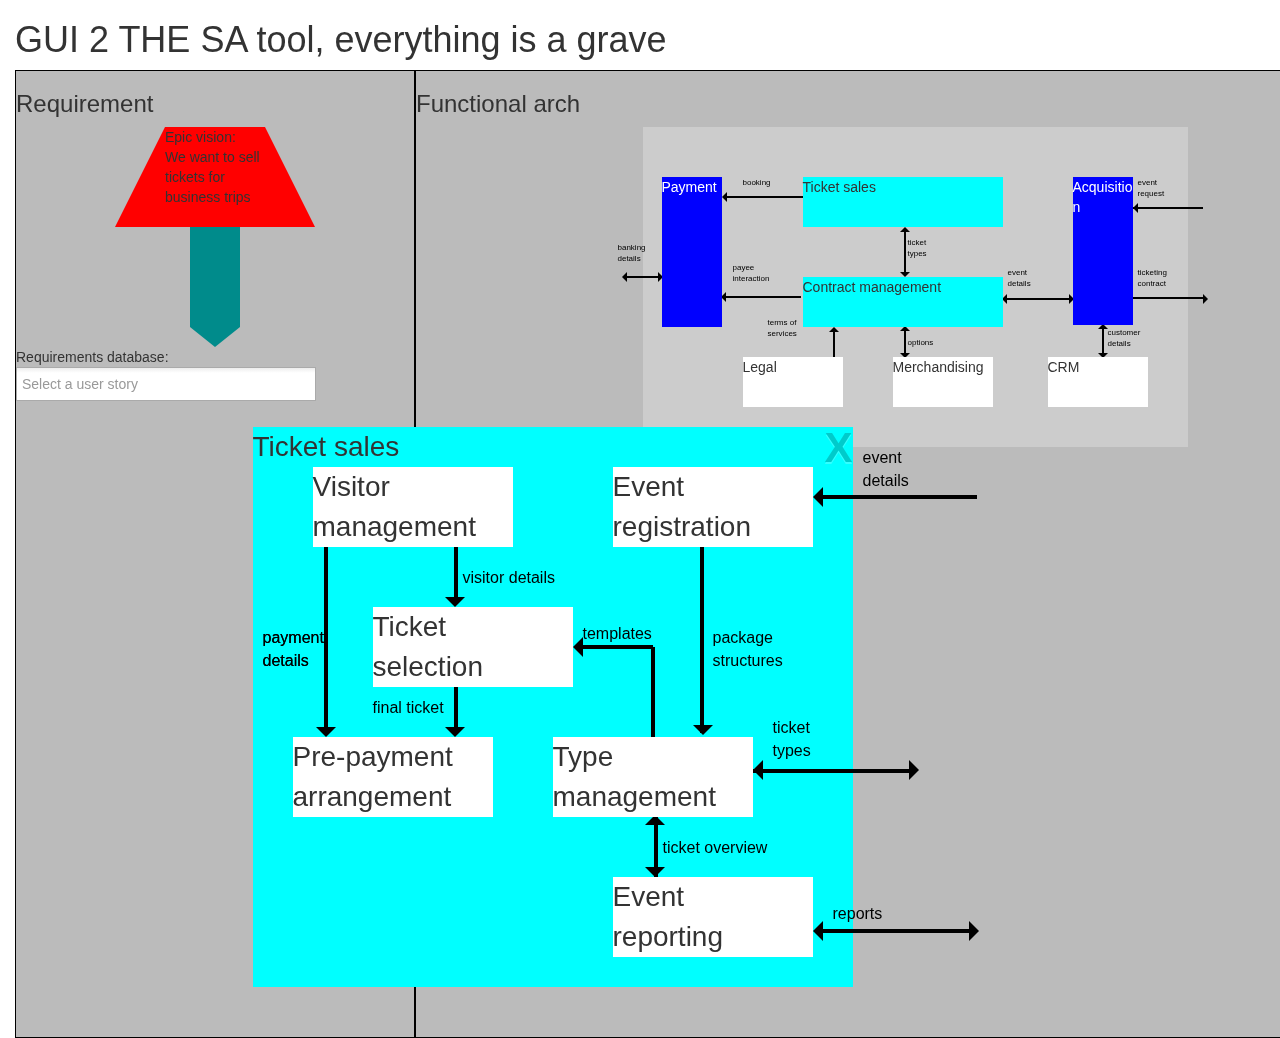
==== gui2/index.html @ fc74b6a1 "white background technical arch(2)" ====
<html>
	<head>
		<link rel="stylesheet" type="text/css" href="css/bootstrap.min.css">
		<link rel="stylesheet" type="text/css" href="css/bootstrap-theme.min.css">
		<link rel="stylesheet" type="text/css" href="css/select2.css">
		<link rel="stylesheet" type="text/css" href="css/style.css">
		<link href='https://fonts.googleapis.com/css?family=Open+Sans:400,300,300italic,400italic,600,600italic,700,700italic,800,800italic' rel='stylesheet' type='text/css'>
		<link href="css/select2.css" rel="stylesheet" />		
		<script src="js/jquery.js"></script>
		<script src="js/bootstrap.min.js"></script>		
		<script src="js/select2.min.js"></script>
		<script src="js/scrollTo.min.js"></script>
		<script src="js/jquery.panzoom.js"></script>
		<script src="js/custom.js"></script>
	</head>
	<body>
		<div class="container-fluid">
			<h1>GUI 2 THE SA tool, everything is a grave</h1>
			<div class="content">				
				<div id="requirements">
					
					<h3>Requirement</h3>
					<div id="trapezoid">Epic vision:<br/> We want to sell tickets for business trips</div>
					<div class="vertical-arrow"></div>
					<div class="arrow-down"></div>							
					<div class="database">
						Requirements database:<br/>
						<input type="hidden" id="select2-requirements-database" style="width: 300px;" tabindex="-1" title="">					
					</div>
					<div class="selectedcontainer">
						<ul id="selectedreqs">
							
						</ul>
					</div>
				</div>
				
				<div id="functional">
					<h3>Functional arch</h3>
					<div id="FAMproductScope">
					<!--<canvas id="contractManagementCanvas" width="750px" height="115px"></canvas>
					<canvas id="ticketSalesCanvas" width="750px" height="198px"></canvas>-->
					<!--decomposition-->
					<div class="dependencyline" id="line1" style="width: 580px; left: -400px; top: 200px; -moz-transform: rotate(160deg); -webkit-transform: rotate(160deg); transform: rotate(160deg);"></div>
					<div class="dependencyline" id="line2" style="width: 250px; left: 158px; top: 200px; -moz-transform: rotate(127deg); -webkit-transform: rotate(127deg); transform: rotate(127deg);"></div>
					<div class="dependencyline" id="line3" style="width: 558px; left: 355px; top: 250px; -moz-transform: rotate(-170deg); -webkit-transform: rotate(-170deg); transform: rotate(-170deg);"></div>
					<div class="dependencyline" id="line4" style="width: 365px; left: 152px; top: 250px; -moz-transform: rotate(-163deg); -webkit-transform: rotate(-163deg); transform: rotate(-163deg);"></div>

						<div id="FAMproductScopeContainer">
							<!--ticketing contract-->
							<div class="FAMhorizontalLine" style="left: 470px; top: 470px;"></div><div class="FAMarrow-right" style="left: 550px; top: 467px;"></div><div class="FAMarrowText" style="left: 485px; top:440px;">ticketing<br> contract</div>
							<!--event request-->
							<div class="FAMhorizontalLine" style="left: 470px; top: 380px;"></div><div class="FAMarrow-left" style="left: 480px; top: 376px;"></div><div class="FAMarrowText" style="left: 485px; top:350px;">event<br>request</div>
							<!--banking details-->
							<div class="FAMhorizontalLine" style="left: -30px; top: 449px;"></div><div class="FAMarrow-left" style="left: -31px; top: 445px;"></div><div class="FAMarrow-right" style="left: 5px; top: 445px;"></div><div class="FAMarrowText" style="left: -35px; top:415px;">banking<br>details</div>

							<div id="FAMmodule1" class="FAMmodule" style="width: 60px; height: 150px; background-color: #0000FF; color: #fff; left: 9px; top: 350px;">Payment</div>
							<!--booking-->
							<div class="FAMhorizontalLine" style="left: 70px; top: 369px;"></div><div class="FAMarrow-left" style="left: 69px; top: 365px;"></div>
							<div id="FAMmodule2" class="FAMmodule" style="width: 200px; height: 50px; background-color: #00FFFF; left: 150px; top: 350px;">Ticket sales</div><div class="FAMarrowText" style="left: 90px; top:350px;">booking</div>
							<!--payee interaction-->
							<div class="FAMhorizontalLine" style="left: 68px; top: 469px;"></div><div class="FAMarrow-left" style="left: 68px; top: 465px;"></div>
							<div id="FAMmodule3" class="FAMmodule" style="width: 200px; height: 50px; background-color: #00FFFF; left: 150px; top: 450px;">Contract management</div><div class="FAMarrowText" style="left: 80px; top:435px;">payee<br>interaction</div>
								
							<div id="FAMmodule1Submodule" class="FAMmoduleSubmodule" style="width: 200px; height: 240px; zoom: 2; top: 300px; left: 250px;">Contract management <div class="close" style="cursor: pointer;">X</div>
									<div id="FAMmodule1SubSubmodule1" class="FAMmoduleSubSubmodule" style="height: 20x; width:100px; left: 70px; top: 20px;">Contract baseline</div>
									<div id="FAMmodule1SubSubmodule2" class="FAMmoduleSubSubmodule" style="height: 20x; width:100px; left: 40px; top: 100px;">Event administration</div>
									<div id="FAMmodule1SubSubmodule2" class="FAMmoduleSubSubmodule" style="height: 20x; width:100px; left: 40px; top: 170px;">Options handling</div>
									<ul class="featureList">
										<li>feature1</li>
										<li>feature2</li>
										<li>feature3</li>
										<li>feature4</li>
									</ul>
									<!--contract version-->
									<div class="FAMverticalLine" style="left: 100px; top: 60px;"></div><div class="FAMarrow-up" style="left: 95.5px; top: 59.5px;"></div><div class="FAMarrowText" style="left: 105px; top:75px;">contract version</div>
									<!--option details-->
									<div class="FAMverticalLine" style="left: 99px; height: 25px; top: 142px;"></div><div class="FAMarrow-up" style="left: 95px; top: 140px;"></div><div class="FAMarrow-down" style="left: 95px; top: 165px;"></div><div class="FAMarrowText" style="left: 105px; top:150px;">option details</div>
									<!--payee interaction-->
									<div class="FAMhorizontalLine" style="left: -20px; top: 130px;"></div><div class="FAMarrow-left" style="left: -24px; top: 127px;"></div><div class="FAMarrowText" style="left: -25px; top:115px;">payee interaction</div>
									<!--ticket types-->
									<div class="FAMhorizontalLine" style="left: -20px; top: 105px;"></div><div class="FAMarrow-left" style="left: -24px; top: 102px;"></div><div class="FAMarrowText" style="left: -24px; top:90px;">ticket types</div>
									<!--terms of services-->
									<div class="FAMhorizontalLine" style="left: -19px; top: 153px;"></div><div class="FAMverticalLine" style="left: 60px; top: 112px;"></div><div class="FAMarrow-left" style="left: -22px; top:149px;"></div><div class="FAMarrow-up" style="left: 55.5px; top: 139px;"></div><div class="FAMarrowText" style="left: -20px; top:140px;">terms of services</div>
									<!--options-->
									<div class="FAMhorizontalLine" style="left: -20px; top: 191.5px;"></div><div class="FAMarrow-right" style="left: 35px; top: 187px;"></div><div class="FAMarrowText" style="left: 0px; top:180px;">options</div>
									<!--event details-->
									<div class="FAMhorizontalLine" style="left: 140px; top: 121.5px;"></div><div class="FAMarrow-left" style="left: 140px; top: 117px;"></div><div class="FAMarrowText" style="left: 150px; top:108px;">event details</div>
									<!--final contract-->
									<div class="FAMhorizontalLine" style="left: 140px; top: 41px;"></div><div class="FAMarrow-right" style="left: 220px; top: 37px;"></div><div class="FAMarrowText" style="left: 175px; top:20px;">final contract</div>
								</div>

							<div id="FAMmodule2Submodule" class="FAMmoduleSubmodule" style="width: 300px; height: 280px; zoom: 2; top: 300px; left: -200px; display: block;">Ticket sales <div class="close" style="cursor: pointer;">X</div>
									<div id="FAMmodule1SubSubmodule1" class="FAMmoduleSubSubmodule" style="height: 20x; width:100px; left: 30px; top: 20px;">Visitor<br>management</div>
									<div id="FAMmodule1SubSubmodule2" class="FAMmoduleSubSubmodule" style="height: 20x; width:100px; left: 180px; top: 20px;">Event<br>registration</div>
									<div id="FAMmodule1SubSubmodule2" class="FAMmoduleSubSubmodule" style="height: 20x; width:100px; left: 60px; top: 90px;">Ticket<br>selection</div>
									<ul class="featureList">
										<li>feature1</li>
										<li>feature2</li>
										<li>feature3</li>
										<li>feature4</li>
									</ul>
									<div id="FAMmodule1SubSubmodule2" class="FAMmoduleSubSubmodule" style="height: 20x; width:100px; left: 150px; top: 155px;">Type<br>management</div>
									<div id="FAMmodule1SubSubmodule2" class="FAMmoduleSubSubmodule" style="height: 20x; width:100px; left: 20px; top: 155px;">Pre-payment<br>arrangement</div>
									<div id="FAMmodule1SubSubmodule2" class="FAMmoduleSubSubmodule" style="height: 20x; width:100px; left: 180px; top: 225px;">Event<br>reporting</div>
									<div class="FAMverticalLine" style="left: 100.5px; top: 45px;"></div><div class="FAMarrow-down" style="left: 96px; top: 85px;"></div><div class="FAMarrowText" style="left: 105px; top:70px;">visitor details</div>
									<div class="FAMverticalLine" style="left: 200.5px; top: 190px;"></div><div class="FAMarrow-up" style="left: 196px; top: 194px;"></div><div class="FAMarrow-down" style="left: 196px; top: 220px;"></div><div class="FAMarrowText" style="left: 205px; top:205px;">ticket overview</div>
									<div class="FAMhorizontalLine" style="left: 281px; top: 251px;"></div><div class="FAMarrow-left" style="left: 280px; top: 247px;"></div><div class="FAMarrow-right" style="left: 358px; top: 247px;"></div><div class="FAMarrowText" style="left: 290px; top:238px;">reports</div>
									<div class="FAMhorizontalLine" style="left: 250px; top: 171px;"></div><div class="FAMarrow-left" style="left: 250px; top: 166.5px;"></div><div class="FAMarrow-right" style="left: 328px; top: 166.5px;"></div><div class="FAMarrowText" style="left: 260px; top:145px;">ticket types</div>
									<div class="FAMverticalLine" style="left: 35.5px; top: 52px; height: 100px"></div><div class="FAMverticalLine" style="left: 100.5px; top: 110px;"></div><div class="FAMarrow-down" style="left: 31.5px; top:150px;"></div><div class="FAMarrow-down" style="left: 96px; top: 150px;"></div><div class="FAMarrowText" style="left: 60px; top:135px;">final ticket</div>
									<div class="FAMhorizontalLine" style="left: 165px; top: 109px; width: 35px;"></div><div class="FAMverticalLine" style="left: 223.5px; top: 53px; height: 100px;"></div><div class="FAMarrow-down" style="left: 220px; top: 149px;"></div><div class="FAMarrowText" style="left: 5px; top:100px;">payment<br>details</div><div class="FAMarrowText" style="left: 5px; top:100px;">payment<br>details</div><div class="FAMarrowText" style="left: 230px; top:100px;">package<br>structures</div>
									<div class="FAMhorizontalLine" style="left: 282px; top: 34px;"></div><div class="FAMarrow-left" style="left: 280px; top: 30px;"></div><div class="FAMarrowText" style="left: 305px; top:10px;">event details</div>
									<div class="FAMverticalLine" style="left: 199px; top: 110px; height:50px"></div><div class="FAMarrow-left" style="left: 160px; top: 105px;"></div><div class="FAMarrowText" style="left: 165px; top:98px;">templates</div>



								</div>

							<!--event details-->
							<div class="FAMhorizontalLine" style="left: 350px; top: 471px;"></div><div class="FAMarrow-right" style="left: 416px; top: 467px;"></div><div class="FAMarrow-left" style="left: 349px; top: 467px;"></div><div class="FAMarrowText" style="left: 355px; top:440px;">event details</div>
							<!--ticket types-->
							<div class="FAMverticalLine" style="left: 251px; top: 402px; height:45px;"></div><div class="FAMarrow-up" style="left: 247px; top: 400px;"></div><div class="FAMarrow-down" style="left: 247px; top: 445px;"></div><div class="FAMarrowText" style="left: 255px; top:410px;">ticket types</div>
							<!--terms of services-->
							<div class="FAMverticalLine" style="left: 180px; top: 503px;"></div><div class="FAMarrow-up" style="left: 176px; top: 500px;"></div><div class="FAMarrowText" style="left: 115px; top:490px;">terms of services</div>
							<!--options-->
							<div class="FAMverticalLine" style="left: 251px; top: 500px;"></div><div class="FAMarrow-up" style="left: 247px; top: 499px;"></div><div class="FAMarrow-down" style="left: 247px; top: 526px;"></div><div class="FAMarrowText" style="left: 255px; top:510px;">options</div>
							<div id="FAMmodule4" class="FAMmodule" style="width: 60px; height: 148px; background-color: #0000FF; color: #fff; left: 420px; top: 350px;">Acquisition</div>
							<div id="FAMmodule5" class="FAMmodule" style="width: 100px; height: 50px; background-color: #fff; left: 90px; top: 530px;">Legal</div>
							<div id="FAMmodule6" class="FAMmodule" style="width: 100px; height: 50px; background-color: #fff; left: 240px; top: 530px;">Merchandising</div>
							<div id="FAMmodule7" class="FAMmodule" style="width: 100px; height: 50px; background-color: #fff; left: 395px; top: 530px;">CRM</div>
							<!--customer details-->
							<div class="FAMverticalLine" style="left: 449px; top: 495px;"></div><div class="FAMarrow-up" style="left: 445px; top: 497px;"></div><div class="FAMarrow-down" style="left: 445px; top: 526px;"></div><div class="FAMarrowText" style="left: 455px; top:500px;">customer details</div>
						</div>
					</div>
				</div>
		
				<div id="technical">
				<h3>Technical arch</h3>
					<div id="techcont">
						<div id="toplayer">Top layer</div>
						<div class="classborder"></div>
						<div id="centrallayer">Central layer</div>
						<div class="classborder"></div>
						<div id="bottomlayer">Legal and externals</div>
						<div id="techcontcont">
							<div class="testarrow" style="-moz-transform: rotate(45deg); -webkit-transform: rotate(45deg); transform: rotate(45deg); left: 1653px; top: 280px;"></div>
							<!--dependency from payment to sales-->
							<div class="dependencyline" style="width: 145px; left: 1515px; top: 285px;"></div>
							<!--dependency from payment to contract-->
							<div class="testarrow" style="-moz-transform: rotate(135deg); -webkit-transform: rotate(135deg); transform: rotate(135deg); left: 1460px; top: 483px;"></div>
							<div class="dependencyline" style="width: 155px; left: 1388px; top: 412px; -moz-transform: rotate(90deg); -webkit-transform: rotate(90deg); transform: rotate(90deg);"></div>
							<!--dependency from sales to contract-->
							<div class="testarrow" style="-moz-transform: rotate(180deg); -webkit-transform: rotate(180deg); transform: rotate(180deg); left: 1520px; top: 486px;"></div>
							<div class="dependencyline" style="width: 280px; left: 1482px; top: 395px; -moz-transform: rotate(135deg); -webkit-transform: rotate(135deg); transform: rotate(135deg);"></div>
							<!--bi directional dependency from contract to merchandise-->
							<div class="testarrow" style="-moz-transform: rotate(225deg); -webkit-transform: rotate(225deg); transform: rotate(225deg); left: 1558px; top: 515px;"></div>
							<div class="testarrow" style="-moz-transform: rotate(45deg); -webkit-transform: rotate(45deg); transform: rotate(45deg); left: 1653px; top: 515px;"></div>
							<div class="dependencyline" style="width: 105px; left: 1557px; top: 520px;"></div>
							<!--bi directional dependency from payment to event-->
							<div class="testarrow" style="-moz-transform: rotate(225deg); -webkit-transform: rotate(225deg); transform: rotate(225deg); left: 1558px; top: 637px;"></div>
							<div class="testarrow" style="-moz-transform: rotate(45deg); -webkit-transform: rotate(45deg); transform: rotate(45deg); left: 1655px; top: 637px;"></div>
							<div class="dependencyline" style="width: 105px; left: 1557px; top: 642px;"></div>
							<!--dependency from contract to legal-->
							<div class="testarrow" style="-moz-transform: rotate(135deg); -webkit-transform: rotate(135deg); transform: rotate(135deg); left: 1520px; top: 913px;"></div>
							<div class="dependencyline" style="width: 250px; left: 1400px; top: 790px; -moz-transform: rotate(90deg); -webkit-transform: rotate(90deg); transform: rotate(90deg);"></div>
							<!--dependency from event to CRM interface-->
							<div class="testarrow" style="-moz-transform: rotate(135deg); -webkit-transform: rotate(135deg); transform: rotate(135deg); left: 1741px; top: 855px;"></div>
							<div class="dependencyline" style="width: 65px; left: 1714px; top: 830px; -moz-transform: rotate(90deg); -webkit-transform: rotate(90deg); transform: rotate(90deg);"></div>
							<!--assignment line from CRM to CRM interface-->
							<div style="width: 22px; left: 1734px; top: 906px; -moz-transform: rotate(90deg); -webkit-transform: rotate(90deg); transform: rotate(90deg); position: absolute; border: 1px solid #000;"></div>
							<div style="height: 30px; width: 150px; border: 1px solid #000; position: absolute; left: 1350px; top: 160px; background: #fff;">Payment Module</div>
							<div style="height: 160px; width: 180px; border: 1px solid #000; position: absolute; left: 1350px; top: 190px; background: #fff;">
								<div id="class" style="height: 130px; width: 150px; border: 1px solid #000; position: absolute; left: 15px; top: 15px;">
									<center>Payment</center>
									<div class="classborder"></div>
									- paymentinfo
									<div class="classborder"></div>
									+ getBankingDetails()</br>
									+ getPayeeInt(contract)</br>
									+ getBooking(sales)</br>
									+ processBooking()
								</div>
							</div>
							<div style="height: 30px; width: 150px; border: 1px solid #000; position: absolute; left: 1650px; top: 160px; background: #fff;">Sales Module</div>
							<div style="height: 120px; width: 180px; border: 1px solid #000; position: absolute; left: 1650px; top: 190px; margin-bottom: -170px; background: #fff;">
								<div id="class" style="height: 90px; width: 150px; border: 1px solid #000; position: absolute; left: 15px; top: 15px;">
									<center>Sales</center>
									<div class="classborder"></div>
									- salesinfo
									<div class="classborder"></div>
									+ getTicketType</br>(contract)
								</div>
							</div>
						<div class="classborder"></div>
							<div style="height: 30px; width: 150px; border: 1px solid #000; position: absolute; left: 1350px; top: 450px; background: #fff;">Contract Module</div>
							<div style="height: 200px; width: 220px; border: 1px solid #000; position: absolute; left: 1350px; top: 480px; background: #fff;">
								<div id="class" style="height: 170px; width: 190px; border: 1px solid #000; position: absolute; left: 15px; top: 15px;">
									<center>Contract</center>
									<div class="classborder"></div>
									- payeeinteraction</br>
									- tickettype</br>
									- contracteventdetails</br>
									- contractoptions
									<div class="classborder"></div>
									+ getEvent(event)</br>
									+ getTOS(legal)</br>
									+ getOptions(merchandise)
								</div>
							</div>
							<div style="height: 30px; width: 150px; border: 1px solid #000; position: absolute; left: 1650px; top: 400px; background: #fff;">Merchandising Module</div>
							<div style="height: 120px; width: 180px; border: 1px solid #000; position: absolute; left: 1650px; top: 430px; margin-bottom: -230px; background: #fff;">
								<div id="class" style="height: 90px; width: 150px; border: 1px solid #000; position: absolute; left: 15px; top: 15px;">
									<center>Merchandise</center>
									<div class="classborder"></div>
									- options
									<div class="classborder"></div>
									+ getContractOptions</br>(contract)
								</div>
							</div>
							<div style="height: 30px; width: 150px; border: 1px solid #000; position: absolute; left: 1650px; top: 560px; background: #fff;">Acquisition Module</div>
							<div style="height: 220px; width: 260px; border: 1px solid #000; position: absolute; left: 1650px; top: 590px; margin-bottom: 20px; background: #fff;">
								<div id="class" style="height: 190px; width: 230px; border: 1px solid #000; position: absolute; left: 15px; top: 15px; background: #fff;">
									<center>Event</center>
									<div class="classborder"></div>
									- eventname</br>
									- eventtype
									<div class="classborder"></div>
									+ getEventRequest()</br>
									+ getTicketingContract()</br>
									+ getContractEventDetails(contract)</br>
									+ getCustomerDetails()</br>
									+ getContractOptions</br>(contract)
								</div>
							</div>
							<div style="height: 30px; width: 150px; border: 1px solid #000; position: absolute; left: 1350px; top: 880px; background: #fff;">Legal Module</div>
							<div style="height: 70px; width: 220px; border: 1px solid #000; position: absolute; left: 1350px; top: 910px; background: #fff;">
								<div id="class" style="height: 50px; width: 190px; border: 1px solid #000; position: absolute; left: 15px; top: 15px; background: #fff;">
									<center>Legal</center>
									<div class="classborder"></div>
									- termsofservicess
								</div>
							</div>


							<div style="border-radius: 50%; width: 30px; height: 30px; border: 1px solid #000; position: absolute; left: 1730px; top: 867px; background: #fff;"></div>
							<div style="width: 20px; position: absolute; left: 1765px; top: 870px;">CRMInterface</div>

							<div style="height: 90px; width: 150px; border: 1px solid #000; position: absolute; left: 1650px; top: 918px; margin-bottom:-89px; background: #fff;">
								<div style="height: 20px; width: 40px; border: 1px solid #000; position: absolute; left: -20px; top: 20px; background-color: #fff;"></div>
								<div style="height: 20px; width: 40px; border: 1px solid #000; position: absolute; left: -20px; top: 50px; background-color: #fff;"></div>
								<center>CRM</center>
							</div>
						</div>
					</div>
				</div>
					
					<div id="implementation">
						<h3>Implementation</h3>
						<div id="sourceCodeAndManualPart">
							<div class="box">Configurator</div>
							<div class="vertical-arrow">Binding</div><div class="arrow-down"></div>
							<div class="box">
								<h3>Source code</h3>
								<script src="http://gist-it.appspot.com/github/robertkrimen/gist-it-example/blob/master/example.js"></script>
							</div>
							<div class="box user-manual">
								<h3>User manual</h3>
								<ul>
									<li>
										docs/event: line 33<br/>
										<p>Since no concrete type informationis available, traditional compilers need to emit generic code that canhandle all possible type combinations at runtime.</p>
									</li>
									<li>
										docs/legal: line 42<br/>
										<p>We present an al-ternative compilation technique for dynamically-typed languagesthat identifies frequently executed loop traces at run-time and then</p>.
									</li>
								</ul>
							</div>
							<div class="box" id="manualTestScript">Test script</div>
						</div>
					</div>
				</div>		
		</div>
		
	</body>
</html>
---- gui2/css/select2.css ----
/*
Version: 3.5.4 Timestamp: Sun Aug 30 13:30:32 EDT 2015
*/
.select2-container {
    margin: 0;
    position: relative;
    display: inline-block;
    vertical-align: middle;
}

.select2-container,
.select2-drop,
.select2-search,
.select2-search input {
  /*
    Force border-box so that % widths fit the parent
    container without overlap because of margin/padding.
    More Info : http://www.quirksmode.org/css/box.html
  */
  -webkit-box-sizing: border-box; /* webkit */
     -moz-box-sizing: border-box; /* firefox */
          box-sizing: border-box; /* css3 */
}

.select2-container .select2-choice {
    display: block;
    height: 26px;
    padding: 0 0 0 8px;
    overflow: hidden;
    position: relative;

    border: 1px solid #aaa;
    white-space: nowrap;
    line-height: 26px;
    color: #444;
    text-decoration: none;

    border-radius: 4px;

    background-clip: padding-box;

    -webkit-touch-callout: none;
      -webkit-user-select: none;
         -moz-user-select: none;
          -ms-user-select: none;
              user-select: none;

    background-color: #fff;
    background-image: -webkit-gradient(linear, left bottom, left top, color-stop(0, #eee), color-stop(0.5, #fff));
    background-image: -webkit-linear-gradient(center bottom, #eee 0%, #fff 50%);
    background-image: -moz-linear-gradient(center bottom, #eee 0%, #fff 50%);
    filter: progid:DXImageTransform.Microsoft.gradient(startColorstr = '#ffffff', endColorstr = '#eeeeee', GradientType = 0);
    background-image: linear-gradient(to top, #eee 0%, #fff 50%);
}

html[dir="rtl"] .select2-container .select2-choice {
    padding: 0 8px 0 0;
}

.select2-container.select2-drop-above .select2-choice {
    border-bottom-color: #aaa;

    border-radius: 0 0 4px 4px;

    background-image: -webkit-gradient(linear, left bottom, left top, color-stop(0, #eee), color-stop(0.9, #fff));
    background-image: -webkit-linear-gradient(center bottom, #eee 0%, #fff 90%);
    background-image: -moz-linear-gradient(center bottom, #eee 0%, #fff 90%);
    filter: progid:DXImageTransform.Microsoft.gradient(startColorstr='#ffffff', endColorstr='#eeeeee', GradientType=0);
    background-image: linear-gradient(to bottom, #eee 0%, #fff 90%);
}

.select2-container.select2-allowclear .select2-choice .select2-chosen {
    margin-right: 42px;
}

.select2-container .select2-choice > .select2-chosen {
    margin-right: 26px;
    display: block;
    overflow: hidden;

    white-space: nowrap;

    text-overflow: ellipsis;
    float: none;
    width: auto;
}

html[dir="rtl"] .select2-container .select2-choice > .select2-chosen {
    margin-left: 26px;
    margin-right: 0;
}

.select2-container .select2-choice abbr {
    display: none;
    width: 12px;
    height: 12px;
    position: absolute;
    right: 24px;
    top: 8px;

    font-size: 1px;
    text-decoration: none;

    border: 0;
    background: url('select2.png') right top no-repeat;
    cursor: pointer;
    outline: 0;
}

.select2-container.select2-allowclear .select2-choice abbr {
    display: inline-block;
}

.select2-container .select2-choice abbr:hover {
    background-position: right -11px;
    cursor: pointer;
}

.select2-drop-mask {
    border: 0;
    margin: 0;
    padding: 0;
    position: fixed;
    left: 0;
    top: 0;
    min-height: 100%;
    min-width: 100%;
    height: auto;
    width: auto;
    opacity: 0;
    z-index: 9998;
    /* styles required for IE to work */
    background-color: #fff;
    filter: alpha(opacity=0);
}

.select2-drop {
    width: 100%;
    margin-top: -1px;
    position: absolute;
    z-index: 9999;
    top: 100%;

    background: #fff;
    color: #000;
    border: 1px solid #aaa;
    border-top: 0;

    border-radius: 0 0 4px 4px;

    -webkit-box-shadow: 0 4px 5px rgba(0, 0, 0, .15);
            box-shadow: 0 4px 5px rgba(0, 0, 0, .15);
}

.select2-drop.select2-drop-above {
    margin-top: 1px;
    border-top: 1px solid #aaa;
    border-bottom: 0;

    border-radius: 4px 4px 0 0;

    -webkit-box-shadow: 0 -4px 5px rgba(0, 0, 0, .15);
            box-shadow: 0 -4px 5px rgba(0, 0, 0, .15);
}

.select2-drop-active {
    border: 1px solid #5897fb;
    border-top: none;
}

.select2-drop.select2-drop-above.select2-drop-active {
    border-top: 1px solid #5897fb;
}

.select2-drop-auto-width {
    border-top: 1px solid #aaa;
    width: auto;
}

.select2-container .select2-choice .select2-arrow {
    display: inline-block;
    width: 18px;
    height: 100%;
    position: absolute;
    right: 0;
    top: 0;

    border-left: 1px solid #aaa;
    border-radius: 0 4px 4px 0;

    background-clip: padding-box;

    background: #ccc;
    background-image: -webkit-gradient(linear, left bottom, left top, color-stop(0, #ccc), color-stop(0.6, #eee));
    background-image: -webkit-linear-gradient(center bottom, #ccc 0%, #eee 60%);
    background-image: -moz-linear-gradient(center bottom, #ccc 0%, #eee 60%);
    filter: progid:DXImageTransform.Microsoft.gradient(startColorstr = '#eeeeee', endColorstr = '#cccccc', GradientType = 0);
    background-image: linear-gradient(to top, #ccc 0%, #eee 60%);
}

html[dir="rtl"] .select2-container .select2-choice .select2-arrow {
    left: 0;
    right: auto;

    border-left: none;
    border-right: 1px solid #aaa;
    border-radius: 4px 0 0 4px;
}

.select2-container .select2-choice .select2-arrow b {
    display: block;
    width: 100%;
    height: 100%;
    background: url('select2.png') no-repeat 0 1px;
}

html[dir="rtl"] .select2-container .select2-choice .select2-arrow b {
    background-position: 2px 1px;
}

.select2-search {
    display: inline-block;
    width: 100%;
    min-height: 26px;
    margin: 0;
    padding: 4px 4px 0 4px;

    position: relative;
    z-index: 10000;

    white-space: nowrap;
}

.select2-search input {
    width: 100%;
    height: auto !important;
    min-height: 26px;
    padding: 4px 20px 4px 5px;
    margin: 0;

    outline: 0;
    font-family: sans-serif;
    font-size: 1em;

    border: 1px solid #aaa;
    border-radius: 0;

    -webkit-box-shadow: none;
            box-shadow: none;

    background: #fff url('select2.png') no-repeat 100% -22px;
    background: url('select2.png') no-repeat 100% -22px, -webkit-gradient(linear, left bottom, left top, color-stop(0.85, #fff), color-stop(0.99, #eee));
    background: url('select2.png') no-repeat 100% -22px, -webkit-linear-gradient(center bottom, #fff 85%, #eee 99%);
    background: url('select2.png') no-repeat 100% -22px, -moz-linear-gradient(center bottom, #fff 85%, #eee 99%);
    background: url('select2.png') no-repeat 100% -22px, linear-gradient(to bottom, #fff 85%, #eee 99%) 0 0;
}

html[dir="rtl"] .select2-search input {
    padding: 4px 5px 4px 20px;

    background: #fff url('select2.png') no-repeat -37px -22px;
    background: url('select2.png') no-repeat -37px -22px, -webkit-gradient(linear, left bottom, left top, color-stop(0.85, #fff), color-stop(0.99, #eee));
    background: url('select2.png') no-repeat -37px -22px, -webkit-linear-gradient(center bottom, #fff 85%, #eee 99%);
    background: url('select2.png') no-repeat -37px -22px, -moz-linear-gradient(center bottom, #fff 85%, #eee 99%);
    background: url('select2.png') no-repeat -37px -22px, linear-gradient(to bottom, #fff 85%, #eee 99%) 0 0;
}

.select2-search input.select2-active {
    background: #fff url('select2-spinner.gif') no-repeat 100%;
    background: url('select2-spinner.gif') no-repeat 100%, -webkit-gradient(linear, left bottom, left top, color-stop(0.85, #fff), color-stop(0.99, #eee));
    background: url('select2-spinner.gif') no-repeat 100%, -webkit-linear-gradient(center bottom, #fff 85%, #eee 99%);
    background: url('select2-spinner.gif') no-repeat 100%, -moz-linear-gradient(center bottom, #fff 85%, #eee 99%);
    background: url('select2-spinner.gif') no-repeat 100%, linear-gradient(to bottom, #fff 85%, #eee 99%) 0 0;
}

.select2-container-active .select2-choice,
.select2-container-active .select2-choices {
    border: 1px solid #5897fb;
    outline: none;

    -webkit-box-shadow: 0 0 5px rgba(0, 0, 0, .3);
            box-shadow: 0 0 5px rgba(0, 0, 0, .3);
}

.select2-dropdown-open .select2-choice {
    border-bottom-color: transparent;
    -webkit-box-shadow: 0 1px 0 #fff inset;
            box-shadow: 0 1px 0 #fff inset;

    border-bottom-left-radius: 0;
    border-bottom-right-radius: 0;

    background-color: #eee;
    background-image: -webkit-gradient(linear, left bottom, left top, color-stop(0, #fff), color-stop(0.5, #eee));
    background-image: -webkit-linear-gradient(center bottom, #fff 0%, #eee 50%);
    background-image: -moz-linear-gradient(center bottom, #fff 0%, #eee 50%);
    filter: progid:DXImageTransform.Microsoft.gradient(startColorstr='#eeeeee', endColorstr='#ffffff', GradientType=0);
    background-image: linear-gradient(to top, #fff 0%, #eee 50%);
}

.select2-dropdown-open.select2-drop-above .select2-choice,
.select2-dropdown-open.select2-drop-above .select2-choices {
    border: 1px solid #5897fb;
    border-top-color: transparent;

    background-image: -webkit-gradient(linear, left top, left bottom, color-stop(0, #fff), color-stop(0.5, #eee));
    background-image: -webkit-linear-gradient(center top, #fff 0%, #eee 50%);
    background-image: -moz-linear-gradient(center top, #fff 0%, #eee 50%);
    filter: progid:DXImageTransform.Microsoft.gradient(startColorstr='#eeeeee', endColorstr='#ffffff', GradientType=0);
    background-image: linear-gradient(to bottom, #fff 0%, #eee 50%);
}

.select2-dropdown-open .select2-choice .select2-arrow {
    background: transparent;
    border-left: none;
    filter: none;
}
html[dir="rtl"] .select2-dropdown-open .select2-choice .select2-arrow {
    border-right: none;
}

.select2-dropdown-open .select2-choice .select2-arrow b {
    background-position: -18px 1px;
}

html[dir="rtl"] .select2-dropdown-open .select2-choice .select2-arrow b {
    background-position: -16px 1px;
}

.select2-hidden-accessible {
    border: 0;
    clip: rect(0 0 0 0);
    height: 1px;
    margin: -1px;
    overflow: hidden;
    padding: 0;
    position: absolute;
    width: 1px;
}

/* results */
.select2-results {
    max-height: 200px;
    padding: 0 0 0 4px;
    margin: 4px 4px 4px 0;
    position: relative;
    overflow-x: hidden;
    overflow-y: auto;
    -webkit-tap-highlight-color: rgba(0, 0, 0, 0);
}

html[dir="rtl"] .select2-results {
    padding: 0 4px 0 0;
    margin: 4px 0 4px 4px;
}

.select2-results ul.select2-result-sub {
    margin: 0;
    padding-left: 0;
}

.select2-results li {
    list-style: none;
    display: list-item;
    background-image: none;
}

.select2-results li.select2-result-with-children > .select2-result-label {
    font-weight: bold;
}

.select2-results .select2-result-label {
    padding: 3px 7px 4px;
    margin: 0;
    cursor: pointer;

    min-height: 1em;

    -webkit-touch-callout: none;
      -webkit-user-select: none;
         -moz-user-select: none;
          -ms-user-select: none;
              user-select: none;
}

.select2-results-dept-1 .select2-result-label { padding-left: 20px }
.select2-results-dept-2 .select2-result-label { padding-left: 40px }
.select2-results-dept-3 .select2-result-label { padding-left: 60px }
.select2-results-dept-4 .select2-result-label { padding-left: 80px }
.select2-results-dept-5 .select2-result-label { padding-left: 100px }
.select2-results-dept-6 .select2-result-label { padding-left: 110px }
.select2-results-dept-7 .select2-result-label { padding-left: 120px }

.select2-results .select2-highlighted {
    background: #3875d7;
    color: #fff;
}

.select2-results li em {
    background: #feffde;
    font-style: normal;
}

.select2-results .select2-highlighted em {
    background: transparent;
}

.select2-results .select2-highlighted ul {
    background: #fff;
    color: #000;
}

.select2-results .select2-no-results,
.select2-results .select2-searching,
.select2-results .select2-ajax-error,
.select2-results .select2-selection-limit {
    background: #f4f4f4;
    display: list-item;
    padding-left: 5px;
}

/*
disabled look for disabled choices in the results dropdown
*/
.select2-results .select2-disabled.select2-highlighted {
    color: #666;
    background: #f4f4f4;
    display: list-item;
    cursor: default;
}
.select2-results .select2-disabled {
  background: #f4f4f4;
  display: list-item;
  cursor: default;
}

.select2-results .select2-selected {
    display: none;
}

.select2-more-results.select2-active {
    background: #f4f4f4 url('select2-spinner.gif') no-repeat 100%;
}

.select2-results .select2-ajax-error {
    background: rgba(255, 50, 50, .2);
}

.select2-more-results {
    background: #f4f4f4;
    display: list-item;
}

/* disabled styles */

.select2-container.select2-container-disabled .select2-choice {
    background-color: #f4f4f4;
    background-image: none;
    border: 1px solid #ddd;
    cursor: default;
}

.select2-container.select2-container-disabled .select2-choice .select2-arrow {
    background-color: #f4f4f4;
    background-image: none;
    border-left: 0;
}

.select2-container.select2-container-disabled .select2-choice abbr {
    display: none;
}


/* multiselect */

.select2-container-multi .select2-choices {
    height: auto !important;
    height: 1%;
    margin: 0;
    padding: 0 5px 0 0;
    position: relative;

    border: 1px solid #aaa;
    cursor: text;
    overflow: hidden;

    background-color: #fff;
    background-image: -webkit-gradient(linear, 0% 0%, 0% 100%, color-stop(1%, #eee), color-stop(15%, #fff));
    background-image: -webkit-linear-gradient(top, #eee 1%, #fff 15%);
    background-image: -moz-linear-gradient(top, #eee 1%, #fff 15%);
    background-image: linear-gradient(to bottom, #eee 1%, #fff 15%);
}

html[dir="rtl"] .select2-container-multi .select2-choices {
    padding: 0 0 0 5px;
}

.select2-locked {
  padding: 3px 5px 3px 5px !important;
}

.select2-container-multi .select2-choices {
    min-height: 26px;
}

.select2-container-multi.select2-container-active .select2-choices {
    border: 1px solid #5897fb;
    outline: none;

    -webkit-box-shadow: 0 0 5px rgba(0, 0, 0, .3);
            box-shadow: 0 0 5px rgba(0, 0, 0, .3);
}
.select2-container-multi .select2-choices li {
    float: left;
    list-style: none;
}
html[dir="rtl"] .select2-container-multi .select2-choices li
{
    float: right;
}
.select2-container-multi .select2-choices .select2-search-field {
    margin: 0;
    padding: 0;
    white-space: nowrap;
}

.select2-container-multi .select2-choices .select2-search-field input {
    padding: 5px;
    margin: 1px 0;

    font-family: sans-serif;
    font-size: 100%;
    color: #666;
    outline: 0;
    border: 0;
    -webkit-box-shadow: none;
            box-shadow: none;
    background: transparent !important;
}

.select2-container-multi .select2-choices .select2-search-field input.select2-active {
    background: #fff url('select2-spinner.gif') no-repeat 100% !important;
}

.select2-default {
    color: #999 !important;
}

.select2-container-multi .select2-choices .select2-search-choice {
    padding: 3px 5px 3px 18px;
    margin: 3px 0 3px 5px;
    position: relative;

    line-height: 13px;
    color: #333;
    cursor: default;
    border: 1px solid #aaaaaa;

    border-radius: 3px;

    -webkit-box-shadow: 0 0 2px #fff inset, 0 1px 0 rgba(0, 0, 0, 0.05);
            box-shadow: 0 0 2px #fff inset, 0 1px 0 rgba(0, 0, 0, 0.05);

    background-clip: padding-box;

    -webkit-touch-callout: none;
      -webkit-user-select: none;
         -moz-user-select: none;
          -ms-user-select: none;
              user-select: none;

    background-color: #e4e4e4;
    filter: progid:DXImageTransform.Microsoft.gradient(startColorstr='#eeeeee', endColorstr='#f4f4f4', GradientType=0);
    background-image: -webkit-gradient(linear, 0% 0%, 0% 100%, color-stop(20%, #f4f4f4), color-stop(50%, #f0f0f0), color-stop(52%, #e8e8e8), color-stop(100%, #eee));
    background-image: -webkit-linear-gradient(top, #f4f4f4 20%, #f0f0f0 50%, #e8e8e8 52%, #eee 100%);
    background-image: -moz-linear-gradient(top, #f4f4f4 20%, #f0f0f0 50%, #e8e8e8 52%, #eee 100%);
    background-image: linear-gradient(to bottom, #f4f4f4 20%, #f0f0f0 50%, #e8e8e8 52%, #eee 100%);
}
html[dir="rtl"] .select2-container-multi .select2-choices .select2-search-choice
{
    margin: 3px 5px 3px 0;
    padding: 3px 18px 3px 5px;
}
.select2-container-multi .select2-choices .select2-search-choice .select2-chosen {
    cursor: default;
}
.select2-container-multi .select2-choices .select2-search-choice-focus {
    background: #d4d4d4;
}

.select2-search-choice-close {
    display: block;
    width: 12px;
    height: 13px;
    position: absolute;
    right: 3px;
    top: 4px;

    font-size: 1px;
    outline: none;
    background: url('select2.png') right top no-repeat;
}
html[dir="rtl"] .select2-search-choice-close {
    right: auto;
    left: 3px;
}

.select2-container-multi .select2-search-choice-close {
    left: 3px;
}

html[dir="rtl"] .select2-container-multi .select2-search-choice-close {
    left: auto;
    right: 2px;
}

.select2-container-multi .select2-choices .select2-search-choice .select2-search-choice-close:hover {
  background-position: right -11px;
}
.select2-container-multi .select2-choices .select2-search-choice-focus .select2-search-choice-close {
    background-position: right -11px;
}

/* disabled styles */
.select2-container-multi.select2-container-disabled .select2-choices {
    background-color: #f4f4f4;
    background-image: none;
    border: 1px solid #ddd;
    cursor: default;
}

.select2-container-multi.select2-container-disabled .select2-choices .select2-search-choice {
    padding: 3px 5px 3px 5px;
    border: 1px solid #ddd;
    background-image: none;
    background-color: #f4f4f4;
}

.select2-container-multi.select2-container-disabled .select2-choices .select2-search-choice .select2-search-choice-close {    display: none;
    background: none;
}
/* end multiselect */


.select2-result-selectable .select2-match,
.select2-result-unselectable .select2-match {
    text-decoration: underline;
}

.select2-offscreen, .select2-offscreen:focus {
    clip: rect(0 0 0 0) !important;
    width: 1px !important;
    height: 1px !important;
    border: 0 !important;
    margin: 0 !important;
    padding: 0 !important;
    overflow: hidden !important;
    position: absolute !important;
    outline: 0 !important;
    left: 0px !important;
    top: 0px !important;
}

.select2-display-none {
    display: none;
}

.select2-measure-scrollbar {
    position: absolute;
    top: -10000px;
    left: -10000px;
    width: 100px;
    height: 100px;
    overflow: scroll;
}

/* Retina-ize icons */

@media only screen and (-webkit-min-device-pixel-ratio: 1.5), only screen and (min-resolution: 2dppx)  {
    .select2-search input,
    .select2-search-choice-close,
    .select2-container .select2-choice abbr,
    .select2-container .select2-choice .select2-arrow b {
        background-image: url('select2x2.png') !important;
        background-repeat: no-repeat !important;
        background-size: 60px 40px !important;
    }

    .select2-search input {
        background-position: 100% -21px !important;
    }
}
---- gui2/css/style.css ----
html { font-family: 'Open Sans', sans-serif; }
select { width: 300px; }

.content { display: inline-flex; }

.choose-role { width: 300px; margin: 50px auto;}
.choose-role a { display: block; padding: 15px 20px; border: 1px solid #ccc; margin-top: 10px; color: #333;}
.choose-role a:hover { background-color: #333; color: #FFF; cursor: pointer; text-decoration: none; }

#requirements { display: inline-block;  width: 400px; min-height: 10px; background-color: #bbb; border: 1px solid #000; }
#functional { display: inline-block;  width: 1000px; min-height: 10px; background-color: #bbb; border: 1px solid #000;}
#technical { display: inline-block;  width: 800px; min-height: 10px; background-color: #bbb; border: 1px solid #000;}
#implementation { display: inline-block; width: 500px; min-height: 10px; background-color: #bbb; border: 1px solid #000;}


.classborder {border: 1px solid #000; width:auto; position: relative;}

.testarrow {
  width: 0.8em;
  height: 0.8em;
  border-top: 0.2em solid #333;
  border-right: 0.2em solid #333;
  position: absolute;
}

.dependencyline {
  height: 0px;
  border-bottom: 2px dashed black;
  border-right: 2px dashed black;
  position: absolute;
  z-index: 1000;
}


/* From GUI1 */
#trapezoid {
    border-bottom: 100px solid red;
    border-left: 50px solid transparent;
    border-right: 50px solid transparent;
    height: 0;
    width: 200px;
    margin-left: auto;
    margin-right: auto;
}

#ticketSalesCanvas {
	position: absolute; 
	left:-393px; 
	top: 100px; 
	z-index: 10000;
	display: none;
	border: 1px black solid;
}

#contractManagementCanvas {
	position: absolute; 
	left:160px; 
	top: 180px; 
	z-index: 10000;
	display:none;
	border: 1px black solid;
}

.vertical-arrow {
    background: darkcyan;
    padding: 15px 0;
    width: 50px;
    height: 100px;
    text-align: center;
    margin-left: auto;
    margin-right: auto;
}

.arrow-down {
    width: 0;
    height: 0;
    border-left: 25px solid transparent;
    border-right: 25px solid transparent;
    border-top: 20px solid darkcyan;
    margin-left: auto;
    margin-right: auto;
}

.box {
	width: auto;
	background-color: #ccc;
	margin-left: auto;
  	margin-right: auto;
}


#sourceCodeAndManualPart {
	width: auto;
	height: auto;
	float:left;
	margin-left: 40px;
}

.user-manual ul { list-style-type: none; padding-left: 0px;}
.user-manual ul  li { border-bottom: 1px solid #222; margin: 5px auto 5px 15px; }

#line1, #line2, #line3, #line4,
#FAMmodule2Submodule,
#FAMmodule1Submodule { display: none; }

#manualTestScript {
	height: 100px;
	background-color: #ccc;
	margin-left: auto;
  	margin-right: auto;
  	margin-top: 50px;
}

#FAMproductScope {
	width: 545px;
	height: 320px;
	background-color: #ccc;
	position: relative;
	padding-left: 20px;
	padding-right: 20px;
	margin-top: 50px;
	margin-left: 100px;
	margin: 0 auto;
}

#FAMproductScopeContainer {
	position: absolute;
	left: 10px;
	top: -300px;
}

.FAMmodule {
	position:absolute;
	word-wrap: break-word;
	 box-sizing: border-box;
    -moz-box-sizing: border-box;
    -webkit-box-sizing: border-box;
    z-index: 1;
}

.FAMmoduleSubmodule {
	background-color: #00FFFF;
	position: absolute;
	display: none;
	z-index: 1000;
	display: block;
}

.close {
	float:right;
}

.FAMmoduleSubSubmodule {
	background-color: #fff;
	position: absolute;
	z-index: 1;
	box-sizing: border-box;
    -moz-box-sizing: border-box;
    -webkit-box-sizing: border-box;
}

.featureList {
	background-color: #000;
	color: #fff;
	position: absolute;
	left: 40px;
	top: 120px;
	display: none;
	z-index: 2;
}

.FAMhorizontalLine {
  height: 0px;
  width: 80px;
  border-bottom: 2px solid black;
  border-right: 2px solid black;
  position: absolute;
}

.FAMverticalLine {
  height: 42px;
  width: 0px;
  border-bottom: 2px solid black;
  border-right: 2px solid black;
  position: absolute;
}

.FAMarrow-up {
	width: 0; 
	height: 0; 
	border-left: 5px solid transparent;
	border-right: 5px solid transparent;
	border-bottom: 5px solid black;
	position: absolute;
}

.FAMarrow-down {
	width: 0; 
	height: 0; 
	border-left: 5px solid transparent;
	border-right: 5px solid transparent;
	border-top: 5px solid black;
	position: absolute;
}

.FAMarrow-right {
	width: 0; 
	height: 0; 
	border-top: 5px solid transparent;
	border-bottom: 5px solid transparent;
	border-left: 5px solid black;
	position:absolute;
}

.FAMarrow-left {
	width: 0; 
	height: 0; 
	border-top: 5px solid transparent;
	border-bottom: 5px solid transparent;
	border-right: 5px solid black;
	position: absolute;
}

.FAMarrowText {
	position: absolute;
	font-size: 8px;
	color: black;
}

#techcont {
	width: 700px;
	height: 900px;
	background-color: #ccc;
	position: relative;
	margin: 0 auto;
	margin-bottom: 10px;
}

#techcontcont {
	position: absolute;
	left: -1250px;
	top: -130px;
}

#toplayer {
	height: 240px;
}

#centrallayer {
	height: 450px;
}

#bottomlayer {
}
---- gui2/css/select2.css ----
/*
Version: 3.5.4 Timestamp: Sun Aug 30 13:30:32 EDT 2015
*/
.select2-container {
    margin: 0;
    position: relative;
    display: inline-block;
    vertical-align: middle;
}

.select2-container,
.select2-drop,
.select2-search,
.select2-search input {
  /*
    Force border-box so that % widths fit the parent
    container without overlap because of margin/padding.
    More Info : http://www.quirksmode.org/css/box.html
  */
  -webkit-box-sizing: border-box; /* webkit */
     -moz-box-sizing: border-box; /* firefox */
          box-sizing: border-box; /* css3 */
}

.select2-container .select2-choice {
    display: block;
    height: 26px;
    padding: 0 0 0 8px;
    overflow: hidden;
    position: relative;

    border: 1px solid #aaa;
    white-space: nowrap;
    line-height: 26px;
    color: #444;
    text-decoration: none;

    border-radius: 4px;

    background-clip: padding-box;

    -webkit-touch-callout: none;
      -webkit-user-select: none;
         -moz-user-select: none;
          -ms-user-select: none;
              user-select: none;

    background-color: #fff;
    background-image: -webkit-gradient(linear, left bottom, left top, color-stop(0, #eee), color-stop(0.5, #fff));
    background-image: -webkit-linear-gradient(center bottom, #eee 0%, #fff 50%);
    background-image: -moz-linear-gradient(center bottom, #eee 0%, #fff 50%);
    filter: progid:DXImageTransform.Microsoft.gradient(startColorstr = '#ffffff', endColorstr = '#eeeeee', GradientType = 0);
    background-image: linear-gradient(to top, #eee 0%, #fff 50%);
}

html[dir="rtl"] .select2-container .select2-choice {
    padding: 0 8px 0 0;
}

.select2-container.select2-drop-above .select2-choice {
    border-bottom-color: #aaa;

    border-radius: 0 0 4px 4px;

    background-image: -webkit-gradient(linear, left bottom, left top, color-stop(0, #eee), color-stop(0.9, #fff));
    background-image: -webkit-linear-gradient(center bottom, #eee 0%, #fff 90%);
    background-image: -moz-linear-gradient(center bottom, #eee 0%, #fff 90%);
    filter: progid:DXImageTransform.Microsoft.gradient(startColorstr='#ffffff', endColorstr='#eeeeee', GradientType=0);
    background-image: linear-gradient(to bottom, #eee 0%, #fff 90%);
}

.select2-container.select2-allowclear .select2-choice .select2-chosen {
    margin-right: 42px;
}

.select2-container .select2-choice > .select2-chosen {
    margin-right: 26px;
    display: block;
    overflow: hidden;

    white-space: nowrap;

    text-overflow: ellipsis;
    float: none;
    width: auto;
}

html[dir="rtl"] .select2-container .select2-choice > .select2-chosen {
    margin-left: 26px;
    margin-right: 0;
}

.select2-container .select2-choice abbr {
    display: none;
    width: 12px;
    height: 12px;
    position: absolute;
    right: 24px;
    top: 8px;

    font-size: 1px;
    text-decoration: none;

    border: 0;
    background: url('select2.png') right top no-repeat;
    cursor: pointer;
    outline: 0;
}

.select2-container.select2-allowclear .select2-choice abbr {
    display: inline-block;
}

.select2-container .select2-choice abbr:hover {
    background-position: right -11px;
    cursor: pointer;
}

.select2-drop-mask {
    border: 0;
    margin: 0;
    padding: 0;
    position: fixed;
    left: 0;
    top: 0;
    min-height: 100%;
    min-width: 100%;
    height: auto;
    width: auto;
    opacity: 0;
    z-index: 9998;
    /* styles required for IE to work */
    background-color: #fff;
    filter: alpha(opacity=0);
}

.select2-drop {
    width: 100%;
    margin-top: -1px;
    position: absolute;
    z-index: 9999;
    top: 100%;

    background: #fff;
    color: #000;
    border: 1px solid #aaa;
    border-top: 0;

    border-radius: 0 0 4px 4px;

    -webkit-box-shadow: 0 4px 5px rgba(0, 0, 0, .15);
            box-shadow: 0 4px 5px rgba(0, 0, 0, .15);
}

.select2-drop.select2-drop-above {
    margin-top: 1px;
    border-top: 1px solid #aaa;
    border-bottom: 0;

    border-radius: 4px 4px 0 0;

    -webkit-box-shadow: 0 -4px 5px rgba(0, 0, 0, .15);
            box-shadow: 0 -4px 5px rgba(0, 0, 0, .15);
}

.select2-drop-active {
    border: 1px solid #5897fb;
    border-top: none;
}

.select2-drop.select2-drop-above.select2-drop-active {
    border-top: 1px solid #5897fb;
}

.select2-drop-auto-width {
    border-top: 1px solid #aaa;
    width: auto;
}

.select2-container .select2-choice .select2-arrow {
    display: inline-block;
    width: 18px;
    height: 100%;
    position: absolute;
    right: 0;
    top: 0;

    border-left: 1px solid #aaa;
    border-radius: 0 4px 4px 0;

    background-clip: padding-box;

    background: #ccc;
    background-image: -webkit-gradient(linear, left bottom, left top, color-stop(0, #ccc), color-stop(0.6, #eee));
    background-image: -webkit-linear-gradient(center bottom, #ccc 0%, #eee 60%);
    background-image: -moz-linear-gradient(center bottom, #ccc 0%, #eee 60%);
    filter: progid:DXImageTransform.Microsoft.gradient(startColorstr = '#eeeeee', endColorstr = '#cccccc', GradientType = 0);
    background-image: linear-gradient(to top, #ccc 0%, #eee 60%);
}

html[dir="rtl"] .select2-container .select2-choice .select2-arrow {
    left: 0;
    right: auto;

    border-left: none;
    border-right: 1px solid #aaa;
    border-radius: 4px 0 0 4px;
}

.select2-container .select2-choice .select2-arrow b {
    display: block;
    width: 100%;
    height: 100%;
    background: url('select2.png') no-repeat 0 1px;
}

html[dir="rtl"] .select2-container .select2-choice .select2-arrow b {
    background-position: 2px 1px;
}

.select2-search {
    display: inline-block;
    width: 100%;
    min-height: 26px;
    margin: 0;
    padding: 4px 4px 0 4px;

    position: relative;
    z-index: 10000;

    white-space: nowrap;
}

.select2-search input {
    width: 100%;
    height: auto !important;
    min-height: 26px;
    padding: 4px 20px 4px 5px;
    margin: 0;

    outline: 0;
    font-family: sans-serif;
    font-size: 1em;

    border: 1px solid #aaa;
    border-radius: 0;

    -webkit-box-shadow: none;
            box-shadow: none;

    background: #fff url('select2.png') no-repeat 100% -22px;
    background: url('select2.png') no-repeat 100% -22px, -webkit-gradient(linear, left bottom, left top, color-stop(0.85, #fff), color-stop(0.99, #eee));
    background: url('select2.png') no-repeat 100% -22px, -webkit-linear-gradient(center bottom, #fff 85%, #eee 99%);
    background: url('select2.png') no-repeat 100% -22px, -moz-linear-gradient(center bottom, #fff 85%, #eee 99%);
    background: url('select2.png') no-repeat 100% -22px, linear-gradient(to bottom, #fff 85%, #eee 99%) 0 0;
}

html[dir="rtl"] .select2-search input {
    padding: 4px 5px 4px 20px;

    background: #fff url('select2.png') no-repeat -37px -22px;
    background: url('select2.png') no-repeat -37px -22px, -webkit-gradient(linear, left bottom, left top, color-stop(0.85, #fff), color-stop(0.99, #eee));
    background: url('select2.png') no-repeat -37px -22px, -webkit-linear-gradient(center bottom, #fff 85%, #eee 99%);
    background: url('select2.png') no-repeat -37px -22px, -moz-linear-gradient(center bottom, #fff 85%, #eee 99%);
    background: url('select2.png') no-repeat -37px -22px, linear-gradient(to bottom, #fff 85%, #eee 99%) 0 0;
}

.select2-search input.select2-active {
    background: #fff url('select2-spinner.gif') no-repeat 100%;
    background: url('select2-spinner.gif') no-repeat 100%, -webkit-gradient(linear, left bottom, left top, color-stop(0.85, #fff), color-stop(0.99, #eee));
    background: url('select2-spinner.gif') no-repeat 100%, -webkit-linear-gradient(center bottom, #fff 85%, #eee 99%);
    background: url('select2-spinner.gif') no-repeat 100%, -moz-linear-gradient(center bottom, #fff 85%, #eee 99%);
    background: url('select2-spinner.gif') no-repeat 100%, linear-gradient(to bottom, #fff 85%, #eee 99%) 0 0;
}

.select2-container-active .select2-choice,
.select2-container-active .select2-choices {
    border: 1px solid #5897fb;
    outline: none;

    -webkit-box-shadow: 0 0 5px rgba(0, 0, 0, .3);
            box-shadow: 0 0 5px rgba(0, 0, 0, .3);
}

.select2-dropdown-open .select2-choice {
    border-bottom-color: transparent;
    -webkit-box-shadow: 0 1px 0 #fff inset;
            box-shadow: 0 1px 0 #fff inset;

    border-bottom-left-radius: 0;
    border-bottom-right-radius: 0;

    background-color: #eee;
    background-image: -webkit-gradient(linear, left bottom, left top, color-stop(0, #fff), color-stop(0.5, #eee));
    background-image: -webkit-linear-gradient(center bottom, #fff 0%, #eee 50%);
    background-image: -moz-linear-gradient(center bottom, #fff 0%, #eee 50%);
    filter: progid:DXImageTransform.Microsoft.gradient(startColorstr='#eeeeee', endColorstr='#ffffff', GradientType=0);
    background-image: linear-gradient(to top, #fff 0%, #eee 50%);
}

.select2-dropdown-open.select2-drop-above .select2-choice,
.select2-dropdown-open.select2-drop-above .select2-choices {
    border: 1px solid #5897fb;
    border-top-color: transparent;

    background-image: -webkit-gradient(linear, left top, left bottom, color-stop(0, #fff), color-stop(0.5, #eee));
    background-image: -webkit-linear-gradient(center top, #fff 0%, #eee 50%);
    background-image: -moz-linear-gradient(center top, #fff 0%, #eee 50%);
    filter: progid:DXImageTransform.Microsoft.gradient(startColorstr='#eeeeee', endColorstr='#ffffff', GradientType=0);
    background-image: linear-gradient(to bottom, #fff 0%, #eee 50%);
}

.select2-dropdown-open .select2-choice .select2-arrow {
    background: transparent;
    border-left: none;
    filter: none;
}
html[dir="rtl"] .select2-dropdown-open .select2-choice .select2-arrow {
    border-right: none;
}

.select2-dropdown-open .select2-choice .select2-arrow b {
    background-position: -18px 1px;
}

html[dir="rtl"] .select2-dropdown-open .select2-choice .select2-arrow b {
    background-position: -16px 1px;
}

.select2-hidden-accessible {
    border: 0;
    clip: rect(0 0 0 0);
    height: 1px;
    margin: -1px;
    overflow: hidden;
    padding: 0;
    position: absolute;
    width: 1px;
}

/* results */
.select2-results {
    max-height: 200px;
    padding: 0 0 0 4px;
    margin: 4px 4px 4px 0;
    position: relative;
    overflow-x: hidden;
    overflow-y: auto;
    -webkit-tap-highlight-color: rgba(0, 0, 0, 0);
}

html[dir="rtl"] .select2-results {
    padding: 0 4px 0 0;
    margin: 4px 0 4px 4px;
}

.select2-results ul.select2-result-sub {
    margin: 0;
    padding-left: 0;
}

.select2-results li {
    list-style: none;
    display: list-item;
    background-image: none;
}

.select2-results li.select2-result-with-children > .select2-result-label {
    font-weight: bold;
}

.select2-results .select2-result-label {
    padding: 3px 7px 4px;
    margin: 0;
    cursor: pointer;

    min-height: 1em;

    -webkit-touch-callout: none;
      -webkit-user-select: none;
         -moz-user-select: none;
          -ms-user-select: none;
              user-select: none;
}

.select2-results-dept-1 .select2-result-label { padding-left: 20px }
.select2-results-dept-2 .select2-result-label { padding-left: 40px }
.select2-results-dept-3 .select2-result-label { padding-left: 60px }
.select2-results-dept-4 .select2-result-label { padding-left: 80px }
.select2-results-dept-5 .select2-result-label { padding-left: 100px }
.select2-results-dept-6 .select2-result-label { padding-left: 110px }
.select2-results-dept-7 .select2-result-label { padding-left: 120px }

.select2-results .select2-highlighted {
    background: #3875d7;
    color: #fff;
}

.select2-results li em {
    background: #feffde;
    font-style: normal;
}

.select2-results .select2-highlighted em {
    background: transparent;
}

.select2-results .select2-highlighted ul {
    background: #fff;
    color: #000;
}

.select2-results .select2-no-results,
.select2-results .select2-searching,
.select2-results .select2-ajax-error,
.select2-results .select2-selection-limit {
    background: #f4f4f4;
    display: list-item;
    padding-left: 5px;
}

/*
disabled look for disabled choices in the results dropdown
*/
.select2-results .select2-disabled.select2-highlighted {
    color: #666;
    background: #f4f4f4;
    display: list-item;
    cursor: default;
}
.select2-results .select2-disabled {
  background: #f4f4f4;
  display: list-item;
  cursor: default;
}

.select2-results .select2-selected {
    display: none;
}

.select2-more-results.select2-active {
    background: #f4f4f4 url('select2-spinner.gif') no-repeat 100%;
}

.select2-results .select2-ajax-error {
    background: rgba(255, 50, 50, .2);
}

.select2-more-results {
    background: #f4f4f4;
    display: list-item;
}

/* disabled styles */

.select2-container.select2-container-disabled .select2-choice {
    background-color: #f4f4f4;
    background-image: none;
    border: 1px solid #ddd;
    cursor: default;
}

.select2-container.select2-container-disabled .select2-choice .select2-arrow {
    background-color: #f4f4f4;
    background-image: none;
    border-left: 0;
}

.select2-container.select2-container-disabled .select2-choice abbr {
    display: none;
}


/* multiselect */

.select2-container-multi .select2-choices {
    height: auto !important;
    height: 1%;
    margin: 0;
    padding: 0 5px 0 0;
    position: relative;

    border: 1px solid #aaa;
    cursor: text;
    overflow: hidden;

    background-color: #fff;
    background-image: -webkit-gradient(linear, 0% 0%, 0% 100%, color-stop(1%, #eee), color-stop(15%, #fff));
    background-image: -webkit-linear-gradient(top, #eee 1%, #fff 15%);
    background-image: -moz-linear-gradient(top, #eee 1%, #fff 15%);
    background-image: linear-gradient(to bottom, #eee 1%, #fff 15%);
}

html[dir="rtl"] .select2-container-multi .select2-choices {
    padding: 0 0 0 5px;
}

.select2-locked {
  padding: 3px 5px 3px 5px !important;
}

.select2-container-multi .select2-choices {
    min-height: 26px;
}

.select2-container-multi.select2-container-active .select2-choices {
    border: 1px solid #5897fb;
    outline: none;

    -webkit-box-shadow: 0 0 5px rgba(0, 0, 0, .3);
            box-shadow: 0 0 5px rgba(0, 0, 0, .3);
}
.select2-container-multi .select2-choices li {
    float: left;
    list-style: none;
}
html[dir="rtl"] .select2-container-multi .select2-choices li
{
    float: right;
}
.select2-container-multi .select2-choices .select2-search-field {
    margin: 0;
    padding: 0;
    white-space: nowrap;
}

.select2-container-multi .select2-choices .select2-search-field input {
    padding: 5px;
    margin: 1px 0;

    font-family: sans-serif;
    font-size: 100%;
    color: #666;
    outline: 0;
    border: 0;
    -webkit-box-shadow: none;
            box-shadow: none;
    background: transparent !important;
}

.select2-container-multi .select2-choices .select2-search-field input.select2-active {
    background: #fff url('select2-spinner.gif') no-repeat 100% !important;
}

.select2-default {
    color: #999 !important;
}

.select2-container-multi .select2-choices .select2-search-choice {
    padding: 3px 5px 3px 18px;
    margin: 3px 0 3px 5px;
    position: relative;

    line-height: 13px;
    color: #333;
    cursor: default;
    border: 1px solid #aaaaaa;

    border-radius: 3px;

    -webkit-box-shadow: 0 0 2px #fff inset, 0 1px 0 rgba(0, 0, 0, 0.05);
            box-shadow: 0 0 2px #fff inset, 0 1px 0 rgba(0, 0, 0, 0.05);

    background-clip: padding-box;

    -webkit-touch-callout: none;
      -webkit-user-select: none;
         -moz-user-select: none;
          -ms-user-select: none;
              user-select: none;

    background-color: #e4e4e4;
    filter: progid:DXImageTransform.Microsoft.gradient(startColorstr='#eeeeee', endColorstr='#f4f4f4', GradientType=0);
    background-image: -webkit-gradient(linear, 0% 0%, 0% 100%, color-stop(20%, #f4f4f4), color-stop(50%, #f0f0f0), color-stop(52%, #e8e8e8), color-stop(100%, #eee));
    background-image: -webkit-linear-gradient(top, #f4f4f4 20%, #f0f0f0 50%, #e8e8e8 52%, #eee 100%);
    background-image: -moz-linear-gradient(top, #f4f4f4 20%, #f0f0f0 50%, #e8e8e8 52%, #eee 100%);
    background-image: linear-gradient(to bottom, #f4f4f4 20%, #f0f0f0 50%, #e8e8e8 52%, #eee 100%);
}
html[dir="rtl"] .select2-container-multi .select2-choices .select2-search-choice
{
    margin: 3px 5px 3px 0;
    padding: 3px 18px 3px 5px;
}
.select2-container-multi .select2-choices .select2-search-choice .select2-chosen {
    cursor: default;
}
.select2-container-multi .select2-choices .select2-search-choice-focus {
    background: #d4d4d4;
}

.select2-search-choice-close {
    display: block;
    width: 12px;
    height: 13px;
    position: absolute;
    right: 3px;
    top: 4px;

    font-size: 1px;
    outline: none;
    background: url('select2.png') right top no-repeat;
}
html[dir="rtl"] .select2-search-choice-close {
    right: auto;
    left: 3px;
}

.select2-container-multi .select2-search-choice-close {
    left: 3px;
}

html[dir="rtl"] .select2-container-multi .select2-search-choice-close {
    left: auto;
    right: 2px;
}

.select2-container-multi .select2-choices .select2-search-choice .select2-search-choice-close:hover {
  background-position: right -11px;
}
.select2-container-multi .select2-choices .select2-search-choice-focus .select2-search-choice-close {
    background-position: right -11px;
}

/* disabled styles */
.select2-container-multi.select2-container-disabled .select2-choices {
    background-color: #f4f4f4;
    background-image: none;
    border: 1px solid #ddd;
    cursor: default;
}

.select2-container-multi.select2-container-disabled .select2-choices .select2-search-choice {
    padding: 3px 5px 3px 5px;
    border: 1px solid #ddd;
    background-image: none;
    background-color: #f4f4f4;
}

.select2-container-multi.select2-container-disabled .select2-choices .select2-search-choice .select2-search-choice-close {    display: none;
    background: none;
}
/* end multiselect */


.select2-result-selectable .select2-match,
.select2-result-unselectable .select2-match {
    text-decoration: underline;
}

.select2-offscreen, .select2-offscreen:focus {
    clip: rect(0 0 0 0) !important;
    width: 1px !important;
    height: 1px !important;
    border: 0 !important;
    margin: 0 !important;
    padding: 0 !important;
    overflow: hidden !important;
    position: absolute !important;
    outline: 0 !important;
    left: 0px !important;
    top: 0px !important;
}

.select2-display-none {
    display: none;
}

.select2-measure-scrollbar {
    position: absolute;
    top: -10000px;
    left: -10000px;
    width: 100px;
    height: 100px;
    overflow: scroll;
}

/* Retina-ize icons */

@media only screen and (-webkit-min-device-pixel-ratio: 1.5), only screen and (min-resolution: 2dppx)  {
    .select2-search input,
    .select2-search-choice-close,
    .select2-container .select2-choice abbr,
    .select2-container .select2-choice .select2-arrow b {
        background-image: url('select2x2.png') !important;
        background-repeat: no-repeat !important;
        background-size: 60px 40px !important;
    }

    .select2-search input {
        background-position: 100% -21px !important;
    }
}
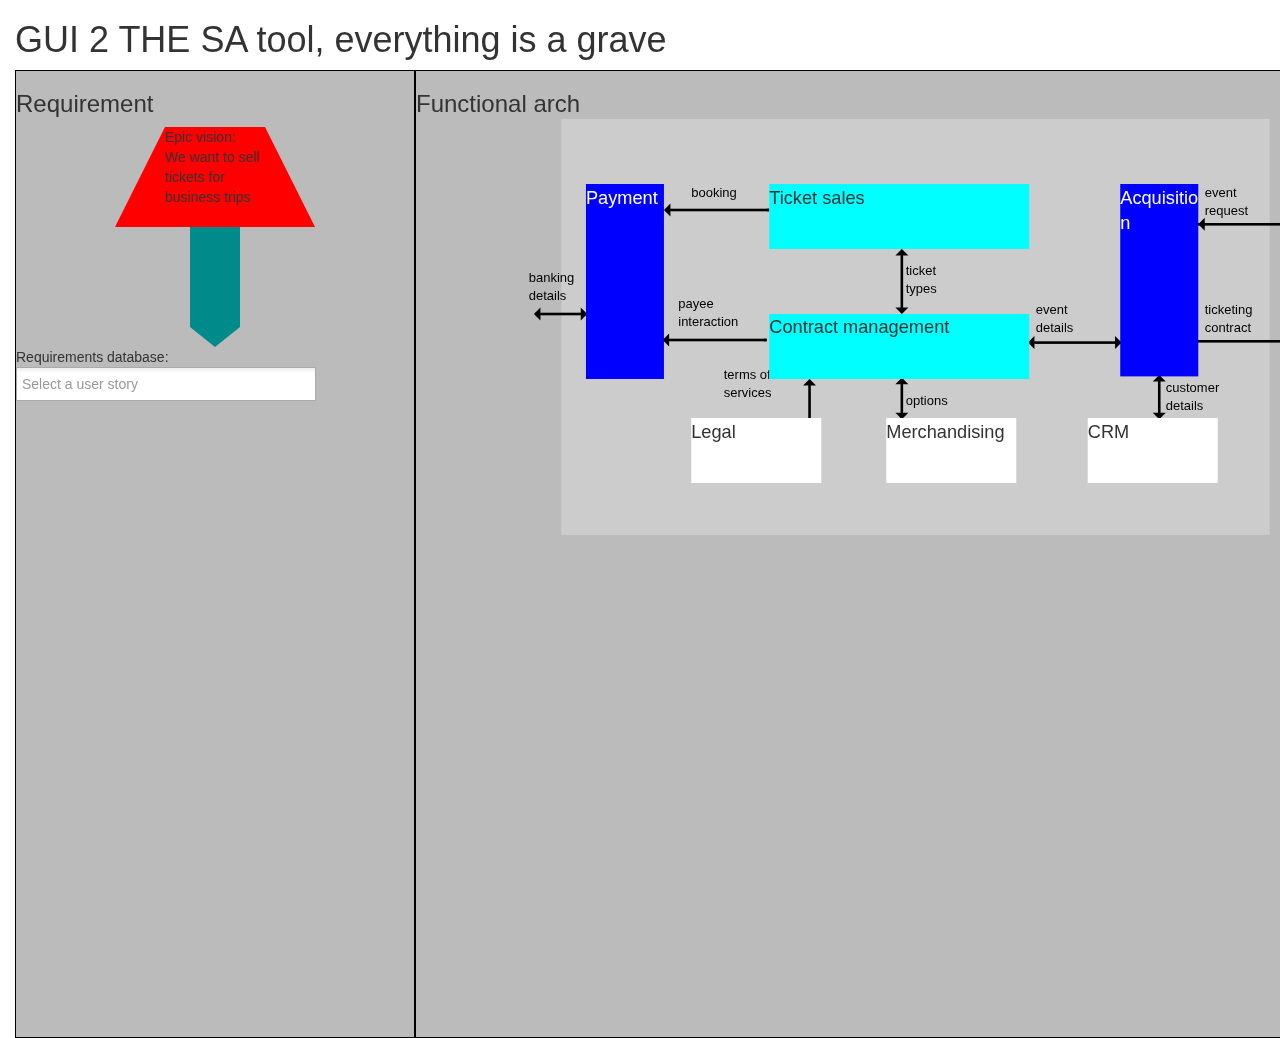
==== commit 76798f5a: "upscale FAM" ====
--- a/gui2/index.html
+++ b/gui2/index.html
@@ -89,7 +89,7 @@
 									<div class="FAMhorizontalLine" style="left: 140px; top: 41px;"></div><div class="FAMarrow-right" style="left: 220px; top: 37px;"></div><div class="FAMarrowText" style="left: 175px; top:20px;">final contract</div>
 								</div>
 
-							<div id="FAMmodule2Submodule" class="FAMmoduleSubmodule" style="width: 300px; height: 280px; zoom: 2; top: 300px; left: -200px; display: block;">Ticket sales <div class="close" style="cursor: pointer;">X</div>
+							<div id="FAMmodule2Submodule" class="FAMmoduleSubmodule" style="width: 300px; height: 280px; zoom: 2; top: 300px; left: -200px;">Ticket sales <div class="close" style="cursor: pointer;">X</div>
 									<div id="FAMmodule1SubSubmodule1" class="FAMmoduleSubSubmodule" style="height: 20x; width:100px; left: 30px; top: 20px;">Visitor<br>management</div>
 									<div id="FAMmodule1SubSubmodule2" class="FAMmoduleSubSubmodule" style="height: 20x; width:100px; left: 180px; top: 20px;">Event<br>registration</div>
 									<div id="FAMmodule1SubSubmodule2" class="FAMmoduleSubSubmodule" style="height: 20x; width:100px; left: 60px; top: 90px;">Ticket<br>selection</div>
--- a/gui2/css/style.css
+++ b/gui2/css/style.css
@@ -118,9 +118,10 @@
 	position: relative;
 	padding-left: 20px;
 	padding-right: 20px;
-	margin-top: 50px;
 	margin-left: 100px;
-	margin: 0 auto;
+	margin: 50 auto;
+	
+	transform: scale(1.3,1.3);
 }
 
 #FAMproductScopeContainer {
@@ -223,7 +224,7 @@
 
 .FAMarrowText {
 	position: absolute;
-	font-size: 8px;
+	font-size: 10px;
 	color: black;
 }
 
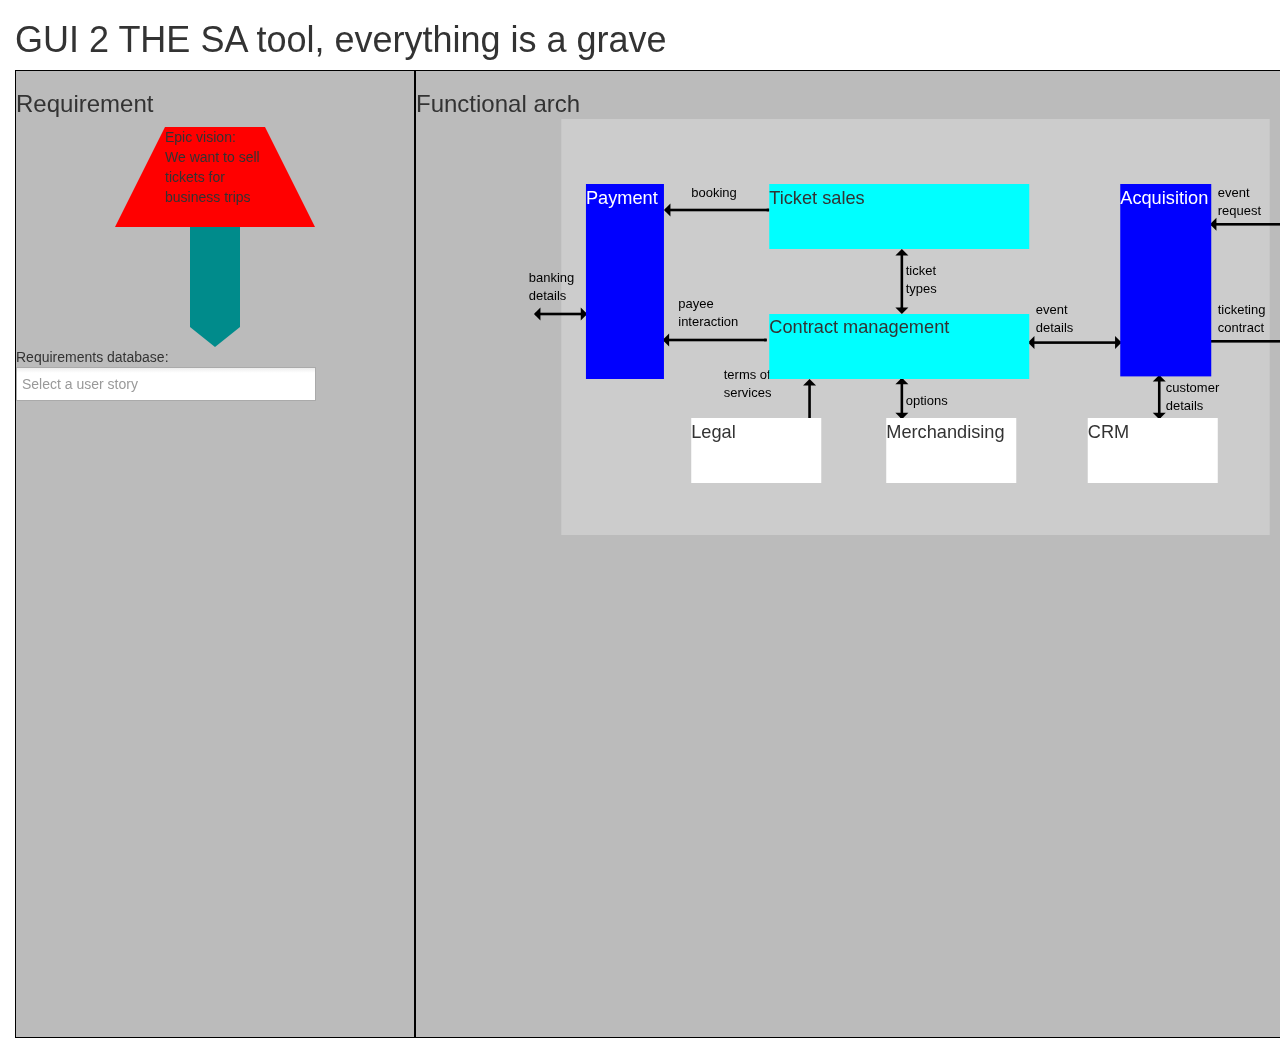
==== commit c3f91b2c: "FAM acquisition widht" ====
--- a/gui2/index.html
+++ b/gui2/index.html
@@ -40,16 +40,16 @@
 					<!--<canvas id="contractManagementCanvas" width="750px" height="115px"></canvas>
 					<canvas id="ticketSalesCanvas" width="750px" height="198px"></canvas>-->
 					<!--decomposition-->
-					<div class="dependencyline" id="line1" style="width: 580px; left: -400px; top: 200px; -moz-transform: rotate(160deg); -webkit-transform: rotate(160deg); transform: rotate(160deg);"></div>
-					<div class="dependencyline" id="line2" style="width: 250px; left: 158px; top: 200px; -moz-transform: rotate(127deg); -webkit-transform: rotate(127deg); transform: rotate(127deg);"></div>
-					<div class="dependencyline" id="line3" style="width: 558px; left: 355px; top: 250px; -moz-transform: rotate(-170deg); -webkit-transform: rotate(-170deg); transform: rotate(-170deg);"></div>
-					<div class="dependencyline" id="line4" style="width: 365px; left: 152px; top: 250px; -moz-transform: rotate(-163deg); -webkit-transform: rotate(-163deg); transform: rotate(-163deg);"></div>
+					<div class="dependencyline" id="line1" style="width: 450px; left: -265px; top: 200px; transform: rotate(154deg);"></div>
+					<div class="dependencyline" id="line2" style="width: 250px; left: 158px; top: 200px; transform: rotate(127deg);"></div>
+					<div class="dependencyline" id="line3" style="width: 410px; left: 355px; top: 250px; transform: rotate(-167deg);"></div>
+					<div class="dependencyline" id="line4" style="width: 230px; left: 152px; top: 250px; transform: rotate(-155deg);"></div>
 
 						<div id="FAMproductScopeContainer">
 							<!--ticketing contract-->
-							<div class="FAMhorizontalLine" style="left: 470px; top: 470px;"></div><div class="FAMarrow-right" style="left: 550px; top: 467px;"></div><div class="FAMarrowText" style="left: 485px; top:440px;">ticketing<br> contract</div>
+							<div class="FAMhorizontalLine" style="left: 470px; top: 470px;"></div><div class="FAMarrow-right" style="left: 550px; top: 467px;"></div><div class="FAMarrowText" style="left: 495px; top:440px;">ticketing<br> contract</div>
 							<!--event request-->
-							<div class="FAMhorizontalLine" style="left: 470px; top: 380px;"></div><div class="FAMarrow-left" style="left: 480px; top: 376px;"></div><div class="FAMarrowText" style="left: 485px; top:350px;">event<br>request</div>
+							<div class="FAMhorizontalLine" style="left: 470px; top: 380px;"></div><div class="FAMarrow-left" style="left: 489px; top: 376px;"></div><div class="FAMarrowText" style="left: 495px; top:350px;">event<br>request</div>
 							<!--banking details-->
 							<div class="FAMhorizontalLine" style="left: -30px; top: 449px;"></div><div class="FAMarrow-left" style="left: -31px; top: 445px;"></div><div class="FAMarrow-right" style="left: 5px; top: 445px;"></div><div class="FAMarrowText" style="left: -35px; top:415px;">banking<br>details</div>
 
@@ -61,7 +61,7 @@
 							<div class="FAMhorizontalLine" style="left: 68px; top: 469px;"></div><div class="FAMarrow-left" style="left: 68px; top: 465px;"></div>
 							<div id="FAMmodule3" class="FAMmodule" style="width: 200px; height: 50px; background-color: #00FFFF; left: 150px; top: 450px;">Contract management</div><div class="FAMarrowText" style="left: 80px; top:435px;">payee<br>interaction</div>
 								
-							<div id="FAMmodule1Submodule" class="FAMmoduleSubmodule" style="width: 200px; height: 240px; zoom: 2; top: 300px; left: 250px;">Contract management <div class="close" style="cursor: pointer;">X</div>
+							<div id="FAMmodule1Submodule" class="FAMmoduleSubmodule" style="width: 200px; height: 240px; zoom: 2; top: 300px; left: 180px;">Contract management <div class="close" style="cursor: pointer;">X</div>
 									<div id="FAMmodule1SubSubmodule1" class="FAMmoduleSubSubmodule" style="height: 20x; width:100px; left: 70px; top: 20px;">Contract baseline</div>
 									<div id="FAMmodule1SubSubmodule2" class="FAMmoduleSubSubmodule" style="height: 20x; width:100px; left: 40px; top: 100px;">Event administration</div>
 									<div id="FAMmodule1SubSubmodule2" class="FAMmoduleSubSubmodule" style="height: 20x; width:100px; left: 40px; top: 170px;">Options handling</div>
@@ -86,10 +86,11 @@
 									<!--event details-->
 									<div class="FAMhorizontalLine" style="left: 140px; top: 121.5px;"></div><div class="FAMarrow-left" style="left: 140px; top: 117px;"></div><div class="FAMarrowText" style="left: 150px; top:108px;">event details</div>
 									<!--final contract-->
-									<div class="FAMhorizontalLine" style="left: 140px; top: 41px;"></div><div class="FAMarrow-right" style="left: 220px; top: 37px;"></div><div class="FAMarrowText" style="left: 175px; top:20px;">final contract</div>
-								</div>
-
-							<div id="FAMmodule2Submodule" class="FAMmoduleSubmodule" style="width: 300px; height: 280px; zoom: 2; top: 300px; left: -200px;">Ticket sales <div class="close" style="cursor: pointer;">X</div>
+									<div class="FAMhorizontalLine" style="left: 140px; top: 41px;"></div><div class="FAMarrow-right" style="left: 220px; top: 37px;"></div><div class="FAMarrowText" style="left: 170px; top:15px;">final contract</div>
+
+								</div>
+
+							<div id="FAMmodule2Submodule" class="FAMmoduleSubmodule" style="width: 300px; height: 280px; zoom: 1.5; top: 400px; left: -170px;">Ticket sales <div class="close" style="cursor: pointer;">X</div>
 									<div id="FAMmodule1SubSubmodule1" class="FAMmoduleSubSubmodule" style="height: 20x; width:100px; left: 30px; top: 20px;">Visitor<br>management</div>
 									<div id="FAMmodule1SubSubmodule2" class="FAMmoduleSubSubmodule" style="height: 20x; width:100px; left: 180px; top: 20px;">Event<br>registration</div>
 									<div id="FAMmodule1SubSubmodule2" class="FAMmoduleSubSubmodule" style="height: 20x; width:100px; left: 60px; top: 90px;">Ticket<br>selection</div>
@@ -123,7 +124,7 @@
 							<div class="FAMverticalLine" style="left: 180px; top: 503px;"></div><div class="FAMarrow-up" style="left: 176px; top: 500px;"></div><div class="FAMarrowText" style="left: 115px; top:490px;">terms of services</div>
 							<!--options-->
 							<div class="FAMverticalLine" style="left: 251px; top: 500px;"></div><div class="FAMarrow-up" style="left: 247px; top: 499px;"></div><div class="FAMarrow-down" style="left: 247px; top: 526px;"></div><div class="FAMarrowText" style="left: 255px; top:510px;">options</div>
-							<div id="FAMmodule4" class="FAMmodule" style="width: 60px; height: 148px; background-color: #0000FF; color: #fff; left: 420px; top: 350px;">Acquisition</div>
+							<div id="FAMmodule4" class="FAMmodule" style="width: 70px; height: 148px; background-color: #0000FF; color: #fff; left: 420px; top: 350px;">Acquisition</div>
 							<div id="FAMmodule5" class="FAMmodule" style="width: 100px; height: 50px; background-color: #fff; left: 90px; top: 530px;">Legal</div>
 							<div id="FAMmodule6" class="FAMmodule" style="width: 100px; height: 50px; background-color: #fff; left: 240px; top: 530px;">Merchandising</div>
 							<div id="FAMmodule7" class="FAMmodule" style="width: 100px; height: 50px; background-color: #fff; left: 395px; top: 530px;">CRM</div>
--- a/gui2/css/style.css
+++ b/gui2/css/style.css
@@ -252,4 +252,4 @@
 }
 
 #bottomlayer {
-}+}
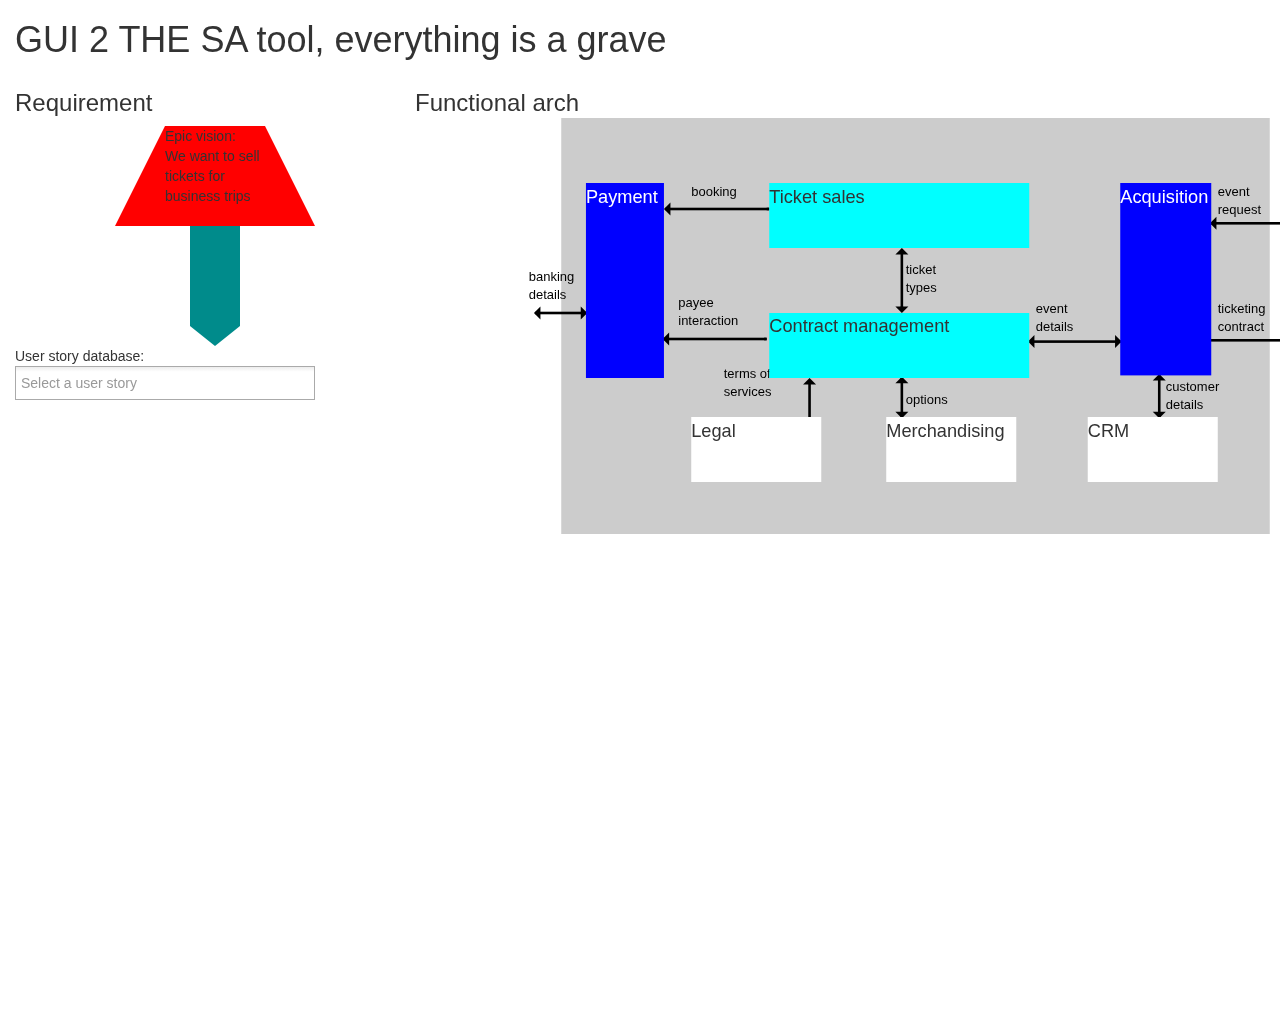
==== commit 089c5c45: "modernised tool layout" ====
--- a/gui2/index.html
+++ b/gui2/index.html
@@ -24,7 +24,7 @@
 					<div class="vertical-arrow"></div>
 					<div class="arrow-down"></div>							
 					<div class="database">
-						Requirements database:<br/>
+						User story database:<br/>
 						<input type="hidden" id="select2-requirements-database" style="width: 300px;" tabindex="-1" title="">					
 					</div>
 					<div class="selectedcontainer">
--- a/gui2/css/style.css
+++ b/gui2/css/style.css
@@ -7,10 +7,10 @@
 .choose-role a { display: block; padding: 15px 20px; border: 1px solid #ccc; margin-top: 10px; color: #333;}
 .choose-role a:hover { background-color: #333; color: #FFF; cursor: pointer; text-decoration: none; }
 
-#requirements { display: inline-block;  width: 400px; min-height: 10px; background-color: #bbb; border: 1px solid #000; }
-#functional { display: inline-block;  width: 1000px; min-height: 10px; background-color: #bbb; border: 1px solid #000;}
-#technical { display: inline-block;  width: 800px; min-height: 10px; background-color: #bbb; border: 1px solid #000;}
-#implementation { display: inline-block; width: 500px; min-height: 10px; background-color: #bbb; border: 1px solid #000;}
+#requirements { display: inline-block;  width: 400px; min-height: 10px; background-color: #fff;}
+#functional { display: inline-block;  width: 1000px; min-height: 10px; background-color: #fff; }
+#technical { display: inline-block;  width: 800px; min-height: 10px; background-color: #fff; }
+#implementation { display: inline-block; width: 500px; min-height: 10px; background-color: #fff; }
 
 
 .classborder {border: 1px solid #000; width:auto; position: relative;}
@@ -21,6 +21,7 @@
   border-top: 0.2em solid #333;
   border-right: 0.2em solid #333;
   position: absolute;
+  z-index: 1000;
 }
 
 .dependencyline {
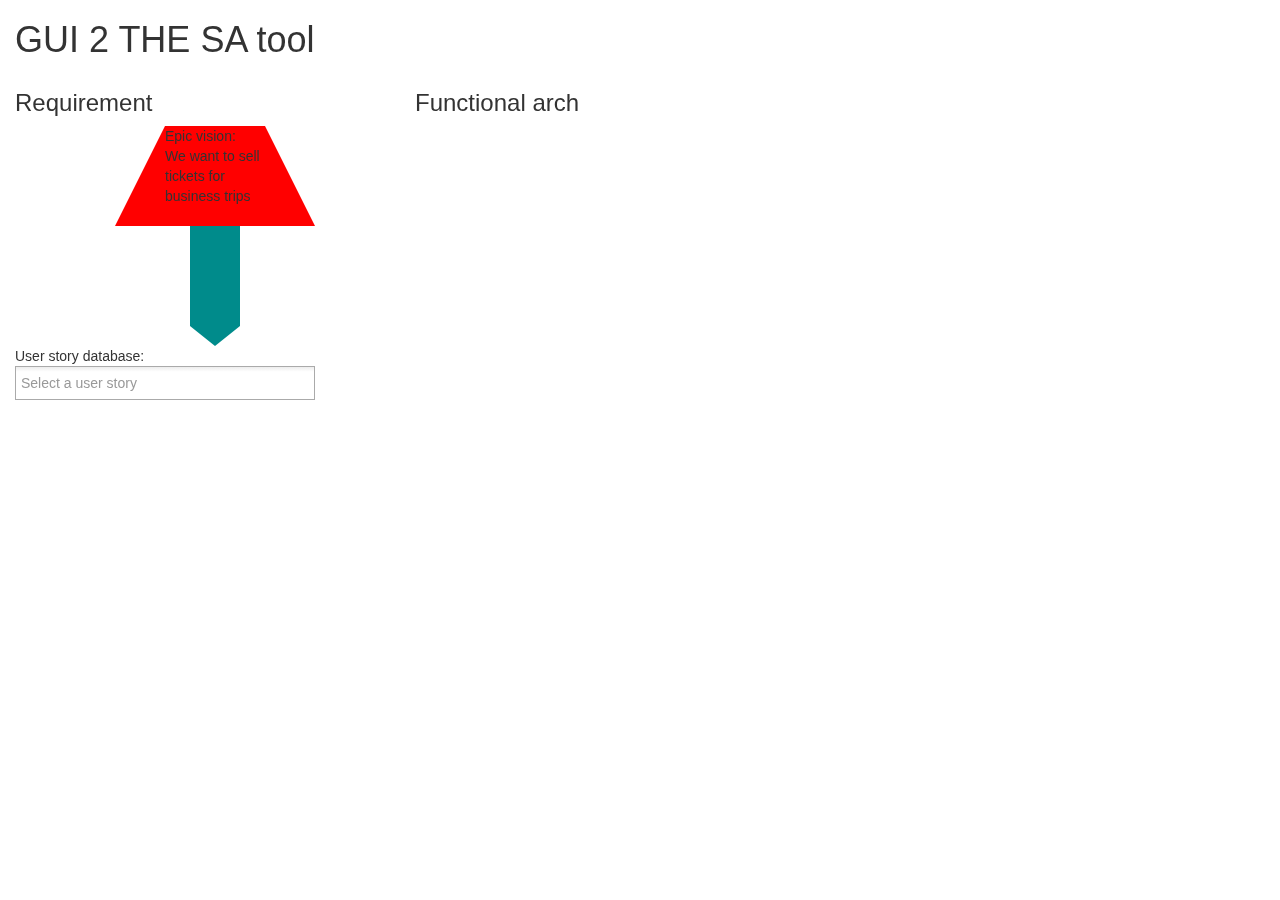
==== commit ffb79fc9: "changed role.html and added drag" ====
--- a/gui2/index.html
+++ b/gui2/index.html
@@ -12,10 +12,11 @@
 		<script src="js/scrollTo.min.js"></script>
 		<script src="js/jquery.panzoom.js"></script>
 		<script src="js/custom.js"></script>
+		<script src="js/jquery-ui.js"></script>
 	</head>
 	<body>
 		<div class="container-fluid">
-			<h1>GUI 2 THE SA tool, everything is a grave</h1>
+			<h1>GUI 2 THE SA tool</h1>
 			<div class="content">				
 				<div id="requirements">
 					
@@ -259,11 +260,11 @@
 						<div id="sourceCodeAndManualPart">
 							<div class="box">Configurator</div>
 							<div class="vertical-arrow">Binding</div><div class="arrow-down"></div>
-							<div class="box">
+							<div id="sourcecodebox" class="box">
 								<h3>Source code</h3>
 								<script src="http://gist-it.appspot.com/github/robertkrimen/gist-it-example/blob/master/example.js"></script>
 							</div>
-							<div class="box user-manual">
+							<div id="manualbox" class="box user-manual">
 								<h3>User manual</h3>
 								<ul>
 									<li>
--- a/gui2/css/style.css
+++ b/gui2/css/style.css
@@ -121,7 +121,7 @@
 	padding-right: 20px;
 	margin-left: 100px;
 	margin: 50 auto;
-	
+	display: none;
 	transform: scale(1.3,1.3);
 }
 
@@ -236,6 +236,7 @@
 	position: relative;
 	margin: 0 auto;
 	margin-bottom: 10px;
+	display:none;
 }
 
 #techcontcont {
@@ -254,3 +255,13 @@
 
 #bottomlayer {
 }
+
+.contentbox {
+	height: auto;
+	display:none;
+	padding: 15px 20px; border: 1px solid #ccc; color: #333;
+}
+
+#sourcecodebox, #manualbox {
+	display:none;
+}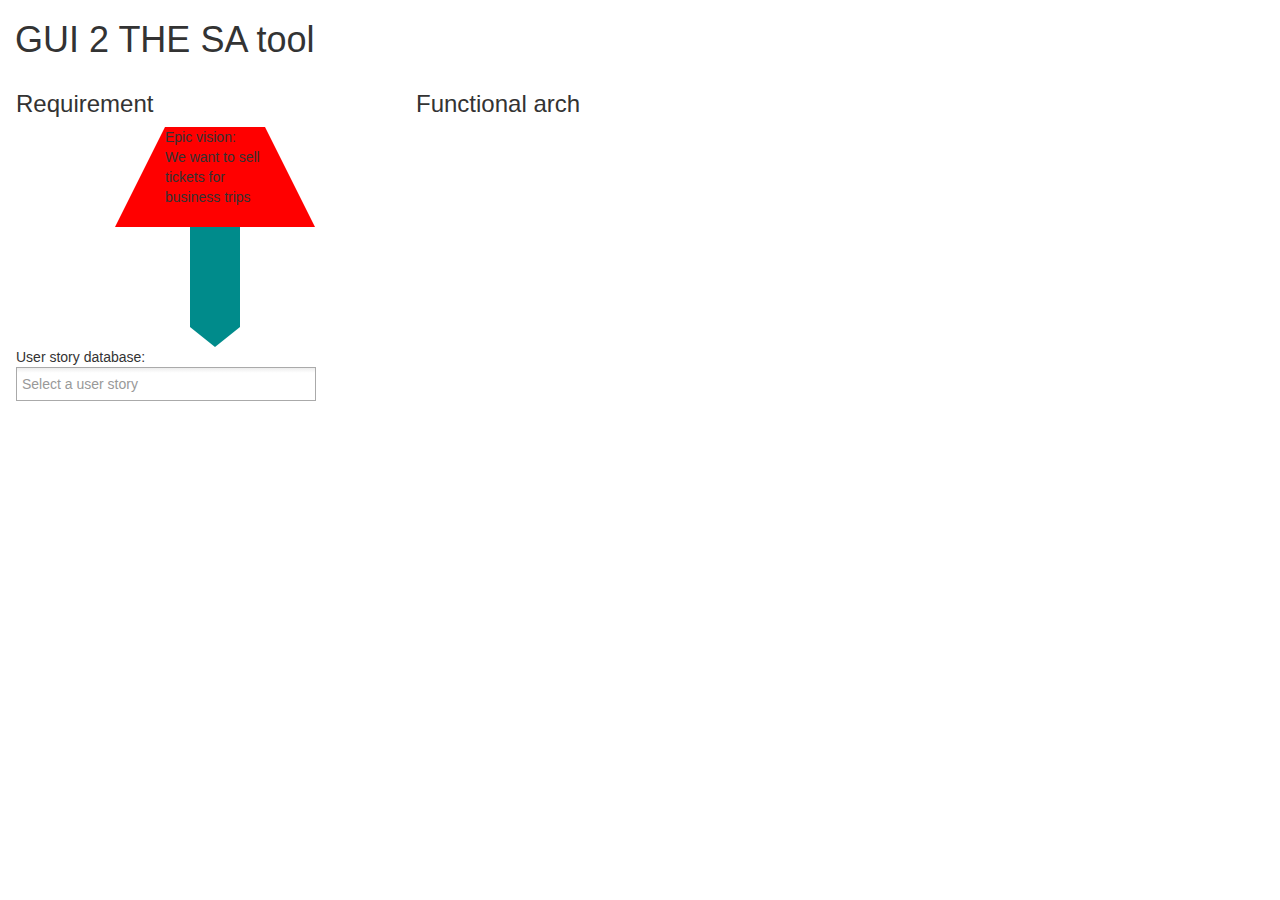
==== commit fdf171a4: "drag/swap windows" ====
--- a/gui2/index.html
+++ b/gui2/index.html
@@ -5,9 +5,9 @@
 		<link rel="stylesheet" type="text/css" href="css/select2.css">
 		<link rel="stylesheet" type="text/css" href="css/style.css">
 		<link href='https://fonts.googleapis.com/css?family=Open+Sans:400,300,300italic,400italic,600,600italic,700,700italic,800,800italic' rel='stylesheet' type='text/css'>
-		<link href="css/select2.css" rel="stylesheet" />		
+		<link href="css/select2.css" rel="stylesheet" />
 		<script src="js/jquery.js"></script>
-		<script src="js/bootstrap.min.js"></script>		
+		<script src="js/bootstrap.min.js"></script>
 		<script src="js/select2.min.js"></script>
 		<script src="js/scrollTo.min.js"></script>
 		<script src="js/jquery.panzoom.js"></script>
@@ -17,25 +17,25 @@
 	<body>
 		<div class="container-fluid">
 			<h1>GUI 2 THE SA tool</h1>
-			<div class="content">				
-				<div id="requirements">
-					
+			<div class="content">
+				<div id="requirements" class="draggable">
+
 					<h3>Requirement</h3>
 					<div id="trapezoid">Epic vision:<br/> We want to sell tickets for business trips</div>
 					<div class="vertical-arrow"></div>
-					<div class="arrow-down"></div>							
+					<div class="arrow-down"></div>
 					<div class="database">
 						User story database:<br/>
-						<input type="hidden" id="select2-requirements-database" style="width: 300px;" tabindex="-1" title="">					
+						<input type="hidden" id="select2-requirements-database" style="width: 300px;" tabindex="-1" title="">
 					</div>
 					<div class="selectedcontainer">
 						<ul id="selectedreqs">
-							
+
 						</ul>
 					</div>
 				</div>
-				
-				<div id="functional">
+
+				<div id="functional" class="draggable">
 					<h3>Functional arch</h3>
 					<div id="FAMproductScope">
 					<!--<canvas id="contractManagementCanvas" width="750px" height="115px"></canvas>
@@ -61,7 +61,7 @@
 							<!--payee interaction-->
 							<div class="FAMhorizontalLine" style="left: 68px; top: 469px;"></div><div class="FAMarrow-left" style="left: 68px; top: 465px;"></div>
 							<div id="FAMmodule3" class="FAMmodule" style="width: 200px; height: 50px; background-color: #00FFFF; left: 150px; top: 450px;">Contract management</div><div class="FAMarrowText" style="left: 80px; top:435px;">payee<br>interaction</div>
-								
+
 							<div id="FAMmodule1Submodule" class="FAMmoduleSubmodule" style="width: 200px; height: 240px; zoom: 2; top: 300px; left: 180px;">Contract management <div class="close" style="cursor: pointer;">X</div>
 									<div id="FAMmodule1SubSubmodule1" class="FAMmoduleSubSubmodule" style="height: 20x; width:100px; left: 70px; top: 20px;">Contract baseline</div>
 									<div id="FAMmodule1SubSubmodule2" class="FAMmoduleSubSubmodule" style="height: 20x; width:100px; left: 40px; top: 100px;">Event administration</div>
@@ -134,8 +134,8 @@
 						</div>
 					</div>
 				</div>
-		
-				<div id="technical">
+
+				<div id="technical" class="draggable">
 				<h3>Technical arch</h3>
 					<div id="techcont">
 						<div id="toplayer">Top layer</div>
@@ -254,8 +254,8 @@
 						</div>
 					</div>
 				</div>
-					
-					<div id="implementation">
+
+					<div id="implementation" class="draggable">
 						<h3>Implementation</h3>
 						<div id="sourceCodeAndManualPart">
 							<div class="box">Configurator</div>
@@ -280,9 +280,8 @@
 							<div class="box" id="manualTestScript">Test script</div>
 						</div>
 					</div>
-				</div>		
+				</div>
 		</div>
-		
+
 	</body>
 </html>
-
--- a/gui2/css/style.css
+++ b/gui2/css/style.css
@@ -11,6 +11,18 @@
 #functional { display: inline-block;  width: 1000px; min-height: 10px; background-color: #fff; }
 #technical { display: inline-block;  width: 800px; min-height: 10px; background-color: #fff; }
 #implementation { display: inline-block; width: 500px; min-height: 10px; background-color: #fff; }
+
+/*draggable*/
+.draggable{
+    background-color: #000;
+    border: 1px solid #fff;
+}
+.highlight{
+    box-shadow: inset 0px 0px 10px 5px #fed700;
+}
+.red{
+    background-color:red;
+}
 
 
 .classborder {border: 1px solid #000; width:auto; position: relative;}
@@ -45,18 +57,18 @@
 }
 
 #ticketSalesCanvas {
-	position: absolute; 
-	left:-393px; 
-	top: 100px; 
+	position: absolute;
+	left:-393px;
+	top: 100px;
 	z-index: 10000;
 	display: none;
 	border: 1px black solid;
 }
 
 #contractManagementCanvas {
-	position: absolute; 
-	left:160px; 
-	top: 180px; 
+	position: absolute;
+	left:160px;
+	top: 180px;
 	z-index: 10000;
 	display:none;
 	border: 1px black solid;
@@ -188,8 +200,8 @@
 }
 
 .FAMarrow-up {
-	width: 0; 
-	height: 0; 
+	width: 0;
+	height: 0;
 	border-left: 5px solid transparent;
 	border-right: 5px solid transparent;
 	border-bottom: 5px solid black;
@@ -197,8 +209,8 @@
 }
 
 .FAMarrow-down {
-	width: 0; 
-	height: 0; 
+	width: 0;
+	height: 0;
 	border-left: 5px solid transparent;
 	border-right: 5px solid transparent;
 	border-top: 5px solid black;
@@ -206,8 +218,8 @@
 }
 
 .FAMarrow-right {
-	width: 0; 
-	height: 0; 
+	width: 0;
+	height: 0;
 	border-top: 5px solid transparent;
 	border-bottom: 5px solid transparent;
 	border-left: 5px solid black;
@@ -215,8 +227,8 @@
 }
 
 .FAMarrow-left {
-	width: 0; 
-	height: 0; 
+	width: 0;
+	height: 0;
 	border-top: 5px solid transparent;
 	border-bottom: 5px solid transparent;
 	border-right: 5px solid black;
@@ -264,4 +276,4 @@
 
 #sourcecodebox, #manualbox {
 	display:none;
-}+}
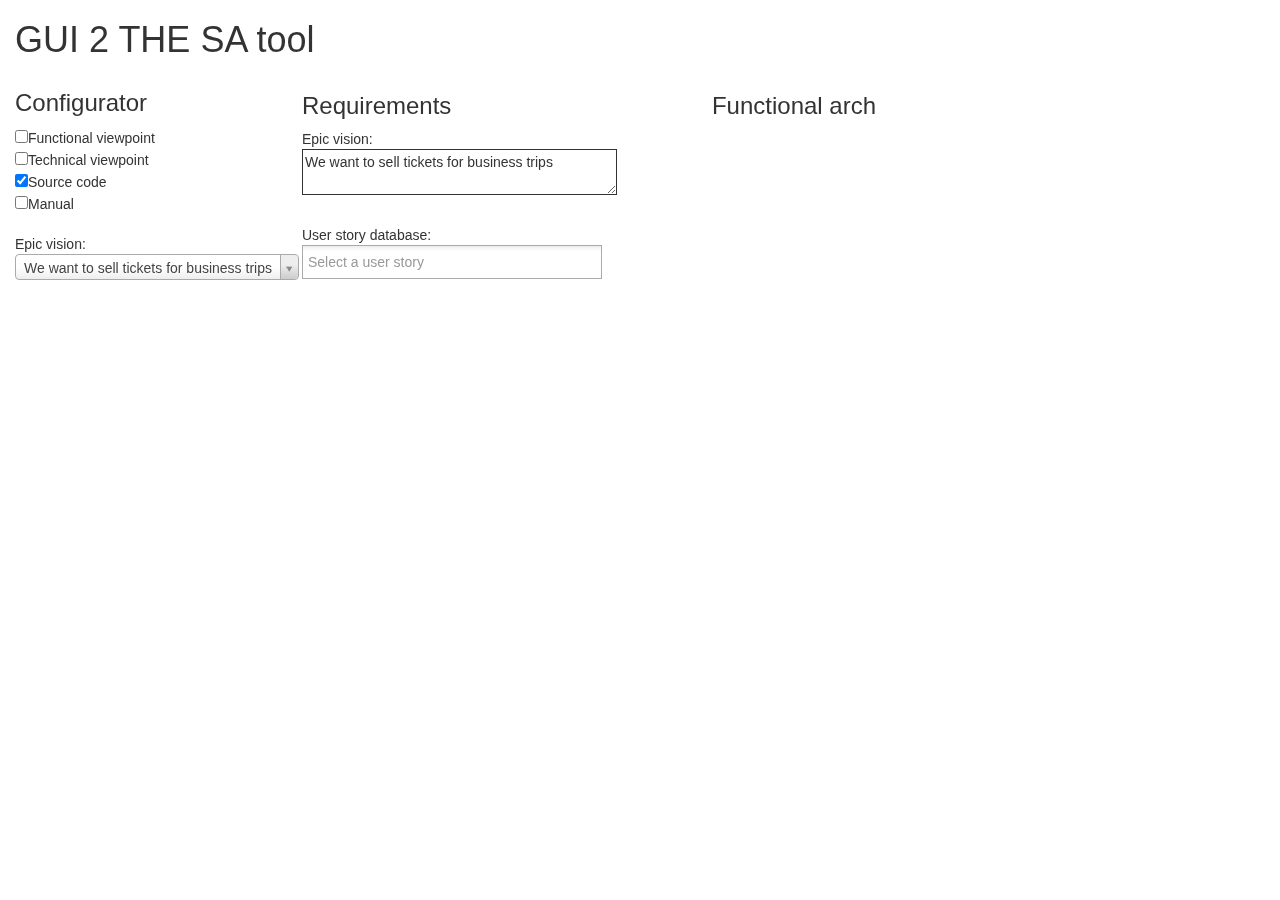
==== commit 869e8033: "configurator" ====
--- a/gui2/index.html
+++ b/gui2/index.html
@@ -18,12 +18,25 @@
 		<div class="container-fluid">
 			<h1>GUI 2 THE SA tool</h1>
 			<div class="content">
+				<div id="configurator">
+					<h3>Configurator</h3>
+					<input type="checkbox" name="viewpoint1" value="functional">Functional viewpoint<br/>
+					<input type="checkbox" name="viewpoint1" value="technical">Technical viewpoint<br/>
+					<input type="checkbox" name="viewpoint1" value="sourcecode" checked>Source code<br/>
+					<input type="checkbox" name="viewpoint1" value="manual">Manual<br/><br/>
+
+					Epic vision:<br/>
+					<select name="epics" id="epics">
+						<option value="">We want to sell tickets for business trips</option>
+						<option value="">Andere epic</option>
+					</select><br/><br/>
+				</div>
 				<div id="requirements" class="draggable">
 
-					<h3>Requirement</h3>
-					<div id="trapezoid">Epic vision:<br/> We want to sell tickets for business trips</div>
-					<div class="vertical-arrow"></div>
-					<div class="arrow-down"></div>
+					<h3>Requirements</h3>
+					Epic vision:<br/>
+					<textarea class="edit_epic">We want to sell tickets for business trips</textarea>
+
 					<div class="database">
 						User story database:<br/>
 						<input type="hidden" id="select2-requirements-database" style="width: 300px;" tabindex="-1" title="">
--- a/gui2/css/style.css
+++ b/gui2/css/style.css
@@ -7,21 +7,22 @@
 .choose-role a { display: block; padding: 15px 20px; border: 1px solid #ccc; margin-top: 10px; color: #333;}
 .choose-role a:hover { background-color: #333; color: #FFF; cursor: pointer; text-decoration: none; }
 
+#requirements,
+#functional,
+#technical,
+#implementation { margin-right: 10px; }
 #requirements { display: inline-block;  width: 400px; min-height: 10px; background-color: #fff;}
 #functional { display: inline-block;  width: 1000px; min-height: 10px; background-color: #fff; }
 #technical { display: inline-block;  width: 800px; min-height: 10px; background-color: #fff; }
 #implementation { display: inline-block; width: 500px; min-height: 10px; background-color: #fff; }
 
+.edit_epic {  width: 80%; border: 1px solid #333; margin-bottom: 30px; }
 /*draggable*/
-.draggable{
-    background-color: #000;
-    border: 1px solid #fff;
-}
-.highlight{
-    box-shadow: inset 0px 0px 10px 5px #fed700;
-}
-.red{
-    background-color:red;
+.draggable { border: 3px solid #FFF; }
+.highlight,
+.dragging{
+    background-color:#ccc;
+    border: 3px dashed #333;
 }
 
 
